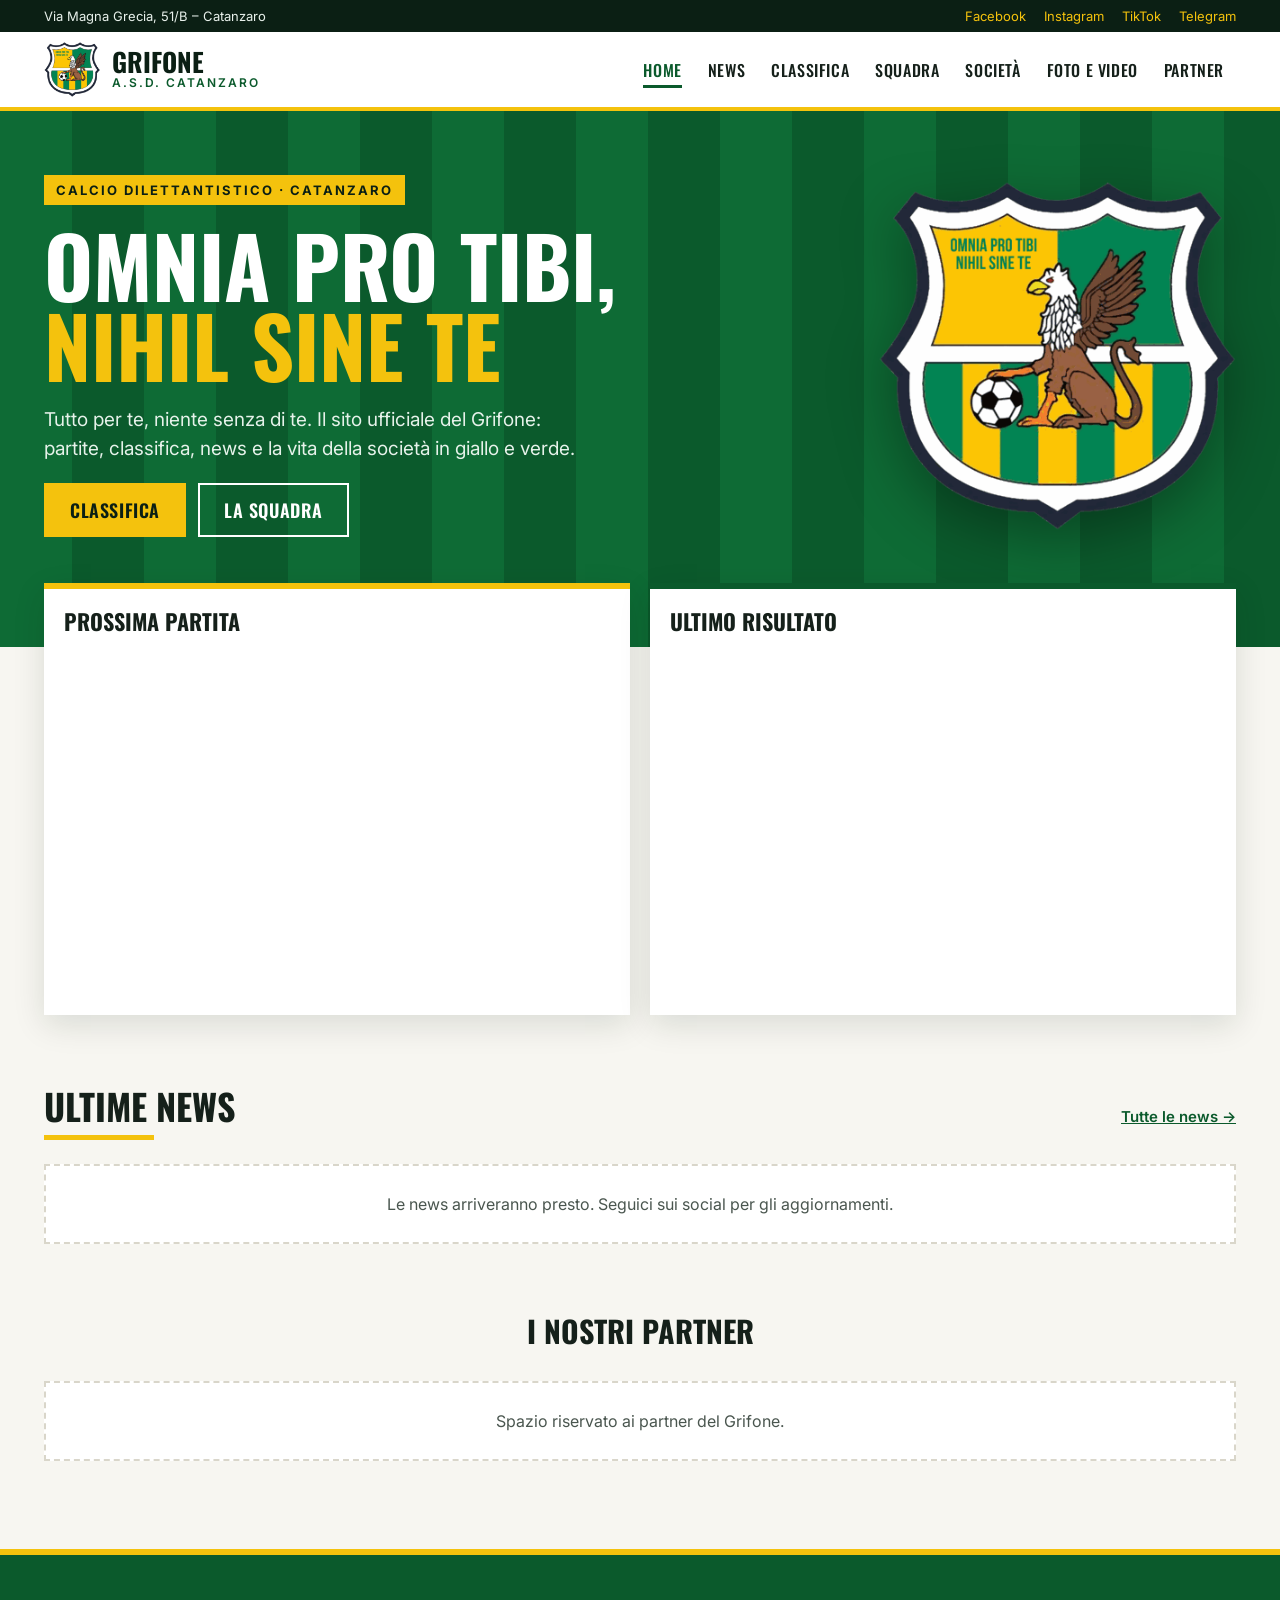
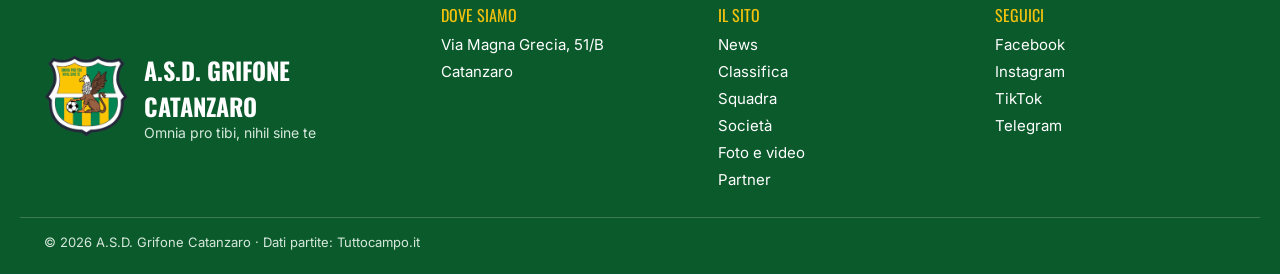
==== index.html @ 4a78301a "Pagine separate, foto squadra in Home, chi siamo, staff e calciatori nel pannello Co-Authored-By: Cl" ====
<!doctype html>
<html lang="it">
<head>
<meta charset="utf-8">
<meta name="viewport" content="width=device-width, initial-scale=1">
<title>A.S.D. Grifone Catanzaro – Sito ufficiale</title>
<meta name="description" content="Sito ufficiale dell'A.S.D. Grifone Catanzaro: prossima partita, risultati, classifica, news e foto della squadra giallo-verde.">
<meta property="og:title" content="A.S.D. Grifone Catanzaro – Sito ufficiale">
<meta property="og:description" content="Sito ufficiale dell'A.S.D. Grifone Catanzaro: prossima partita, risultati, classifica, news e foto della squadra giallo-verde.">
<meta property="og:image" content="images/logo.png">
<meta name="theme-color" content="#0B5A2C">
<link rel="icon" href="images/favicon.png">
<link rel="preconnect" href="https://fonts.googleapis.com">
<link href="https://fonts.googleapis.com/css2?family=Oswald:wght@500;600;700&family=Inter:wght@400;500;600;700&display=swap" rel="stylesheet">
<link rel="stylesheet" href="css/style.css">
</head>
<body data-page="index">

<div class="topbar"><div class="wrap">
  <span>Via Magna Grecia, 51/B – Catanzaro</span>
  <nav class="social" aria-label="Social">
    <a href="https://www.facebook.com/profile.php?id=100087152842746" target="_blank" rel="noopener">Facebook</a>
    <a href="https://instagram.com/asdgrifonecz" target="_blank" rel="noopener">Instagram</a>
    <a href="https://www.tiktok.com/@a.s.d.grifone.cat" target="_blank" rel="noopener">TikTok</a>
    <a href="https://t.me/asdgrifonecatanzaro" target="_blank" rel="noopener">Telegram</a>
  </nav>
</div></div>

<header id="top"><div class="wrap">
  <a class="brand" href="index.html">
    <img src="images/logo.png" alt="Stemma A.S.D. Grifone Catanzaro">
    <span><b>Grifone</b><small>A.S.D. Catanzaro</small></span>
  </a>
  <button class="burger" aria-label="Apri il menu" aria-expanded="false" aria-controls="menu"><span></span><span></span><span></span></button>
  <nav class="menu" id="menu" aria-label="Menu principale">
    <a href="index.html" class="on" aria-current="page">Home</a>
    <a href="news.html">News</a>
    <a href="classifica.html">Classifica</a>
    <a href="squadra.html">Squadra</a>
    <a href="societa.html">Società</a>
    <a href="galleria.html">Foto e video</a>
    <a href="partner.html">Partner</a>
  </nav>
</div></header>

<main>
<section class="hero">
  <div class="wrap">
    <div class="hero-txt">
      <span class="tag reveal">Calcio dilettantistico · Catanzaro</span>
      <h1 class="reveal">Omnia pro tibi,<br><span>nihil sine te</span></h1>
      <p class="reveal">Tutto per te, niente senza di te. Il sito ufficiale del Grifone: partite, classifica, news e la vita della società in giallo e verde.</p>
      <div class="btns reveal">
        <a class="btn g" href="classifica.html">Classifica</a>
        <a class="btn o" href="squadra.html">La squadra</a>
      </div>
    </div>
    <div class="hero-logo"><img src="images/logo.png" alt="" aria-hidden="true"></div>
  </div>
</section>

<div class="wrap match" id="partite">
  <div class="grid2">
    <div class="card gy reveal">
      <div class="card-h"><h2>Prossima partita</h2></div>
      <div class="widget"><iframe title="Prossima partita del Grifone" src="https://www.tuttocampo.it/WidgetV2/ProssimaPartita/fb7bef38-b96a-496d-a2a6-3963b61bf1c1" height="350" scrolling="no" loading="lazy"></iframe></div>
    </div>
    <div class="card gr reveal">
      <div class="card-h"><h2>Ultimo risultato</h2></div>
      <div class="widget"><iframe title="Ultimo risultato del Grifone" src="https://www.tuttocampo.it/WidgetV2/Partita/fb7bef38-b96a-496d-a2a6-3963b61bf1c1" height="350" scrolling="no" loading="lazy"></iframe></div>
    </div>
  </div>
</div>

<section class="blk" id="team-block" hidden><div class="wrap">
  <figure class="teamphoto reveal">
    <img id="team-img" src="" alt="Foto di squadra dell'A.S.D. Grifone Catanzaro">
    <figcaption><span class="oswald" id="team-cap">La nostra squadra</span><a class="btn g" href="squadra.html">Scopri la rosa</a></figcaption>
  </figure>
</div></section>

<section class="blk"><div class="wrap">
  <div class="sec-h reveal"><h2>Ultime news</h2><a href="news.html">Tutte le news →</a></div>
  <div class="news" id="news-list" data-limit="3"></div>
</div></section>

<section class="blk" id="about-block" hidden><div class="wrap">
  <div class="about reveal">
    <img src="images/logo.png" alt="" aria-hidden="true">
    <div>
      <h2>Chi siamo</h2>
      <p id="about-teaser"></p>
      <a class="btn g" href="societa.html">La società</a>
    </div>
  </div>
</div></section>

<section class="dark-sec" id="home-gallery" hidden><div class="wrap">
  <div class="sec-h reveal"><h2>Ultime <span>foto</span></h2><a href="galleria.html">Tutta la gallery →</a></div>
  <div class="photos" id="photo-list" data-limit="4"></div>
</div></section>

<section class="partners"><div class="wrap">
  <h2 class="reveal">I nostri partner</h2>
  <div class="plogos" id="sponsor-list"></div>
</div></section>
</main>

<footer>
  <div class="wrap top">
    <div class="fbrand">
      <img src="images/logo.png" alt="Stemma A.S.D. Grifone Catanzaro">
      <div><div class="ftitle">A.S.D. Grifone Catanzaro</div><div class="fsub">Omnia pro tibi, nihil sine te</div></div>
    </div>
    <div class="fcol"><span class="h">Dove siamo</span><span>Via Magna Grecia, 51/B</span><span>Catanzaro</span><span class="f-email"></span></div>
    <div class="fcol"><span class="h">Il sito</span>
      <a href="news.html">News</a>
      <a href="classifica.html">Classifica</a>
      <a href="squadra.html">Squadra</a>
      <a href="societa.html">Società</a>
      <a href="galleria.html">Foto e video</a>
      <a href="partner.html">Partner</a>
    </div>
    <div class="fcol"><span class="h">Seguici</span>
      <a href="https://www.facebook.com/profile.php?id=100087152842746" target="_blank" rel="noopener">Facebook</a>
      <a href="https://instagram.com/asdgrifonecz" target="_blank" rel="noopener">Instagram</a>
      <a href="https://www.tiktok.com/@a.s.d.grifone.cat" target="_blank" rel="noopener">TikTok</a>
      <a href="https://t.me/asdgrifonecatanzaro" target="_blank" rel="noopener">Telegram</a>
    </div>
  </div>
  <div class="wrap copy">© <span id="anno">2026</span> A.S.D. Grifone Catanzaro · Dati partite: Tuttocampo.it</div>
</footer>

<a class="totop" href="#top" aria-label="Torna su"><svg width="22" height="22" viewBox="0 0 24 24" aria-hidden="true"><path d="M6 15l6-6 6 6" fill="none" stroke="currentColor" stroke-width="2.5" stroke-linecap="round" stroke-linejoin="round"/></svg></a>

<div class="modal" id="modal" hidden>
  <div class="modal-bg" data-close></div>
  <div class="modal-box" role="dialog" aria-modal="true" aria-labelledby="modal-title">
    <button class="modal-x" data-close aria-label="Chiudi">×</button>
    <div id="modal-body"></div>
  </div>
</div>

<script src="js/main.js"></script>
</body>
</html>
---- css/style.css ----
:root{--verde:#0B5A2C;--verde2:#0E6B35;--giallo:#F4C20D;--scuro:#0B1F14;--fondo:#F7F6F1;--testo:#15201A;--grigio:#4A564F;--ease:cubic-bezier(.2,.8,.2,1)}
*{box-sizing:border-box}
html{scroll-behavior:smooth;scroll-padding-top:90px}
body{margin:0;font-family:Inter,system-ui,sans-serif;color:var(--testo);background:var(--fondo);overflow-x:clip}
a{color:var(--verde)}a:hover{color:#08401F}
img{max-width:100%;display:block}
button{font:inherit}
.wrap{max-width:1240px;margin:0 auto;padding:0 24px}
:focus-visible{outline:3px solid var(--giallo);outline-offset:3px}

/* top bar */
.topbar{background:var(--scuro);color:#E9F1EC;font-size:13px}
.topbar .wrap{display:flex;flex-wrap:wrap;gap:8px 24px;justify-content:space-between;align-items:center;padding-top:8px;padding-bottom:8px}
.social{display:flex;flex-wrap:wrap;gap:18px}
.social a{color:var(--giallo);text-decoration:none;transition:color .2s}
.social a:hover{color:#fff}

/* header */
header{background:#fff;border-bottom:4px solid var(--giallo);position:sticky;top:0;z-index:50;transition:box-shadow .3s}
header.scrolled{box-shadow:0 6px 24px rgba(11,31,20,.15)}
header .wrap{display:flex;align-items:center;justify-content:space-between;gap:16px;padding-top:10px;padding-bottom:10px;transition:padding .3s}
header.scrolled .wrap{padding-top:4px;padding-bottom:4px}
.brand{display:flex;align-items:center;gap:12px;text-decoration:none;color:var(--scuro)}
.brand img{width:56px;height:55px;object-fit:contain;transition:transform .5s var(--ease),width .3s,height .3s}
header.scrolled .brand img{width:44px;height:43px}
.brand:hover img{transform:rotate(-8deg) scale(1.08)}
.brand b{display:block;font-family:Oswald,sans-serif;font-size:26px;text-transform:uppercase;line-height:1}
.brand small{display:block;font-size:12px;font-weight:600;letter-spacing:2px;text-transform:uppercase;color:var(--verde)}
.menu{display:flex;flex-wrap:wrap;gap:2px;font-family:Oswald,sans-serif;font-weight:500;font-size:16px;text-transform:uppercase;letter-spacing:.6px}
.menu a{position:relative;padding:12px;text-decoration:none;color:var(--testo);transition:color .2s}
.menu a::after{content:"";position:absolute;left:12px;right:12px;bottom:6px;height:3px;background:var(--verde);transform:scaleX(0);transform-origin:left;transition:transform .3s var(--ease)}
.menu a:hover,.menu a.on{color:var(--verde)}
.menu a:hover::after,.menu a.on::after{transform:scaleX(1)}
.burger{display:none;width:48px;height:48px;border:0;background:none;cursor:pointer;flex-direction:column;justify-content:center;align-items:center;gap:5px}
.burger span{display:block;width:26px;height:3px;background:var(--scuro);transition:transform .3s,opacity .3s}
.burger[aria-expanded=true] span:nth-child(1){transform:translateY(8px) rotate(45deg)}
.burger[aria-expanded=true] span:nth-child(2){opacity:0}
.burger[aria-expanded=true] span:nth-child(3){transform:translateY(-8px) rotate(-45deg)}

/* hero */
.hero{color:#fff;background-color:var(--verde);background-image:repeating-linear-gradient(90deg,var(--verde2) 0 72px,var(--verde) 72px 144px);background-size:144px 100%;animation:stripes 30s linear infinite;overflow:hidden}
@keyframes stripes{to{background-position:144px 0}}
.hero .wrap{display:flex;flex-wrap:wrap;gap:40px;align-items:center;justify-content:space-between;padding-top:64px;padding-bottom:110px}
.hero-txt{flex:1 1 480px;display:flex;flex-direction:column;gap:20px}
.tag{align-self:flex-start;background:var(--giallo);color:var(--scuro);font-weight:700;font-size:13px;letter-spacing:2px;text-transform:uppercase;padding:7px 12px}
.hero h1{margin:0;font-family:Oswald,sans-serif;font-size:clamp(46px,7vw,84px);line-height:.95;text-transform:uppercase}
.hero h1 span{color:var(--giallo)}
.hero p{margin:0;font-size:19px;line-height:1.55;max-width:560px;color:#E6F2EA}
.btns{display:flex;flex-wrap:wrap;gap:12px}
.btn{position:relative;overflow:hidden;font-family:Oswald,sans-serif;font-weight:600;font-size:18px;text-transform:uppercase;letter-spacing:.6px;padding:14px 26px;text-decoration:none;transition:transform .25s var(--ease),box-shadow .25s}
.btn:hover{transform:translateY(-3px);box-shadow:0 10px 22px rgba(0,0,0,.25)}
.btn.g{background:var(--giallo);color:var(--scuro)}
.btn.g::before{content:"";position:absolute;top:0;left:-60%;width:40%;height:100%;background:rgba(255,255,255,.5);transform:skewX(-20deg);transition:left .5s}
.btn.g:hover::before{left:120%}
.btn.o{border:2px solid #fff;color:#fff;padding:12px 24px}
.btn.o:hover{background:#fff;color:var(--verde)}
.hero-logo{flex:0 1 360px;display:flex;justify-content:center;perspective:800px}
.hero-logo img{width:100%;max-width:360px;filter:drop-shadow(0 18px 30px rgba(0,0,0,.35));animation:float 5s ease-in-out infinite;transition:transform .2s}
@keyframes float{50%{translate:0 -14px}}

/* cards */
.card{background:#fff;box-shadow:0 10px 30px rgba(11,31,20,.12);display:flex;flex-direction:column;transition:transform .35s var(--ease),box-shadow .35s}
.card:hover{transform:translateY(-6px);box-shadow:0 20px 40px rgba(11,31,20,.2)}
.card-h{display:flex;justify-content:space-between;align-items:center;gap:12px;padding:16px 20px}
.card-h h2{margin:0;font-family:Oswald,sans-serif;font-size:22px;text-transform:uppercase}
.card.gy{border-top:6px solid var(--giallo)}
.card.gr{border-top:6px solid var(--verde)}
.card-h.dark{background:var(--scuro);color:#fff}
.widget{display:flex;justify-content:center;padding:0 12px 12px}
.widget.pad{padding-top:12px}
.widget iframe{width:100%;max-width:500px;border:0;display:block}
.match{margin-top:-64px;position:relative;z-index:2}
.grid2{display:grid;grid-template-columns:repeat(auto-fit,minmax(min(100%,420px),1fr));gap:20px}

/* sections */
.blk{padding:64px 0 0}
.sec-h{display:flex;justify-content:space-between;align-items:baseline;gap:12px;flex-wrap:wrap;margin-bottom:24px}
.sec-h h2{margin:0;font-family:Oswald,sans-serif;font-size:36px;text-transform:uppercase;position:relative;padding-bottom:8px}
.sec-h h2::after{content:"";position:absolute;left:0;bottom:0;width:56px;height:5px;background:var(--giallo);transition:width .6s var(--ease)}
.sec-h.in h2::after{width:110px}
.cols{display:flex;flex-wrap:wrap;gap:40px;align-items:flex-start}
.main{flex:999 1 560px;min-width:0}
.side{flex:1 1 360px;min-width:0}

/* news */
.news{display:grid;grid-template-columns:repeat(auto-fill,minmax(240px,1fr));gap:20px}
.nc{background:#fff;border:0;padding:0;text-align:left;cursor:pointer;color:var(--testo);display:flex;flex-direction:column;box-shadow:0 2px 10px rgba(11,31,20,.06);transition:transform .35s var(--ease),box-shadow .35s}
.nc:hover{transform:translateY(-6px);box-shadow:0 16px 32px rgba(11,31,20,.16)}
.nc .img{height:170px;overflow:hidden;background:var(--verde)}
.nc .img img{width:100%;height:100%;object-fit:cover;transition:transform .6s var(--ease)}
.nc:hover .img img{transform:scale(1.08)}
.nc .img.noimg{display:flex;align-items:center;justify-content:center;background:repeating-linear-gradient(90deg,var(--verde2) 0 24px,var(--verde) 24px 48px)}
.nc .img.noimg img{width:70px;height:auto;object-fit:contain}
.nc .t{padding:18px 18px 22px;display:flex;flex-direction:column;gap:8px}
.nc .cat{font-size:12px;font-weight:700;letter-spacing:1.5px;text-transform:uppercase;color:var(--verde)}
.nc .tit{font-family:Oswald,sans-serif;font-size:22px;font-weight:600;line-height:1.15}
.nc .sum{font-size:14px;line-height:1.5;color:var(--grigio)}
.nc .go{font-size:14px;font-weight:700;color:var(--verde);transition:letter-spacing .3s}
.nc:hover .go{letter-spacing:.5px}
.empty{padding:28px;background:#fff;border:2px dashed #D9D6CA;color:var(--grigio);text-align:center}
.dark-sec .empty{background:transparent;border-color:#2A4A36;color:#A9BDB0}
.more{margin:24px auto 0;display:block;background:var(--verde);color:#fff;border:0;padding:14px 28px;font-family:Oswald,sans-serif;font-size:17px;text-transform:uppercase;letter-spacing:.6px;cursor:pointer;transition:transform .25s,background .25s}
.more:hover{transform:translateY(-3px);background:#08401F}
.more.light{background:var(--giallo);color:var(--scuro)}

/* gallery */
.dark-sec{background:var(--scuro);color:#fff;margin-top:64px;padding:64px 0}
.dark-sec h2 span{color:var(--giallo)}
.videos{display:grid;grid-template-columns:repeat(auto-fill,minmax(280px,1fr));gap:16px;margin-bottom:16px}
.vc{position:relative;display:block;aspect-ratio:16/9;overflow:hidden;background:#16301F;color:#fff;text-decoration:none}
.vc img{width:100%;height:100%;object-fit:cover;transition:transform .6s var(--ease),opacity .3s;opacity:.8}
.vc:hover img{transform:scale(1.07);opacity:1}
.vc .play{position:absolute;inset:0;margin:auto;width:68px;height:68px;border-radius:50%;background:var(--giallo);display:flex;align-items:center;justify-content:center;transition:transform .3s var(--ease)}
.vc:hover .play{transform:scale(1.15)}
.vc .vt{position:absolute;left:0;right:0;bottom:0;padding:28px 16px 14px;background:linear-gradient(transparent,rgba(0,0,0,.8));font-family:Oswald,sans-serif;font-size:19px;text-transform:uppercase}
.photos{display:grid;grid-template-columns:repeat(auto-fill,minmax(200px,1fr));gap:12px}
.ph{position:relative;aspect-ratio:1;overflow:hidden;border:0;padding:0;cursor:zoom-in;background:#16301F}
.ph img{width:100%;height:100%;object-fit:cover;transition:transform .6s var(--ease),filter .4s}
.ph:hover img{transform:scale(1.1);filter:saturate(1.2)}
.ph span{position:absolute;left:0;right:0;bottom:0;padding:20px 10px 8px;background:linear-gradient(transparent,rgba(0,0,0,.75));color:#fff;font-size:13px;text-align:left;transform:translateY(100%);transition:transform .35s var(--ease)}
.ph:hover span{transform:none}

/* partners */
.partners{padding:64px 0;text-align:center}
.partners h2{margin:0 0 28px;font-family:Oswald,sans-serif;font-size:30px;text-transform:uppercase}
.plogos{display:grid;grid-template-columns:repeat(auto-fit,minmax(160px,1fr));gap:16px;margin-bottom:24px}
.pl{background:#fff;height:110px;border:1px solid #E6E4DA;display:flex;align-items:center;justify-content:center;padding:16px;color:var(--testo);text-decoration:none;font-weight:700;transition:transform .3s var(--ease),box-shadow .3s,border-color .3s}
.pl img{max-height:100%;width:auto;object-fit:contain;filter:grayscale(1);opacity:.75;transition:filter .3s,opacity .3s}
.pl:hover{transform:translateY(-4px);box-shadow:0 12px 24px rgba(11,31,20,.12);border-color:var(--giallo)}
.pl:hover img{filter:none;opacity:1}

/* footer */
footer{background:var(--verde);color:#fff;border-top:6px solid var(--giallo)}
footer .wrap.top{display:flex;flex-wrap:wrap;gap:36px;justify-content:space-between;padding-top:48px;padding-bottom:28px}
footer a{color:#fff;text-decoration:none;transition:color .2s,padding .2s}
footer a:hover{color:var(--giallo);padding-left:4px}
.fcol{display:flex;flex-direction:column;gap:8px;font-size:15px;flex:1 1 180px}
.fcol .h{font-family:Oswald,sans-serif;font-size:16px;text-transform:uppercase;color:var(--giallo)}
.fbrand{display:flex;gap:16px;align-items:center;flex:1 1 300px}
.fbrand img{width:84px;height:82px;object-fit:contain}
.ftitle{font-family:Oswald,sans-serif;font-size:24px;font-weight:700;text-transform:uppercase}
.fsub{font-size:14px;color:#D6E8DC}
.copy{border-top:1px solid rgba(255,255,255,.2);font-size:13px;color:#D6E8DC;padding-top:16px;padding-bottom:24px}

/* to top */
.totop{position:fixed;right:18px;bottom:18px;width:48px;height:48px;border-radius:50%;background:var(--giallo);color:var(--scuro);display:flex;align-items:center;justify-content:center;box-shadow:0 6px 18px rgba(0,0,0,.25);opacity:0;pointer-events:none;transform:translateY(20px);transition:opacity .3s,transform .3s;z-index:40}
.totop.show{opacity:1;pointer-events:auto;transform:none}
.totop:hover{color:var(--scuro);transform:translateY(-3px)}

/* modal */
.modal{position:fixed;inset:0;z-index:100;display:flex;align-items:center;justify-content:center;padding:20px}
.modal[hidden]{display:none}
.modal-bg{position:absolute;inset:0;background:rgba(11,31,20,.8);animation:fade .25s}
.modal-box{position:relative;background:#fff;max-width:820px;width:100%;max-height:90vh;overflow:auto;animation:pop .35s var(--ease)}
.modal-box.photo{background:transparent;max-width:1100px;overflow:visible}
.modal-box.photo img{max-height:82vh;margin:0 auto;width:auto}
.modal-box.photo p{color:#fff;text-align:center;margin:10px 0 0}
.modal-x{position:absolute;top:8px;right:8px;width:44px;height:44px;border:0;border-radius:50%;background:var(--giallo);color:var(--scuro);font-size:28px;line-height:1;cursor:pointer;z-index:2}
.modal-box.photo .modal-x{top:-12px;right:-12px}
.art img{width:100%;max-height:420px;object-fit:cover}
.art .in{padding:28px 32px 36px}
.art h3{margin:6px 0 16px;font-family:Oswald,sans-serif;font-size:34px;line-height:1.1;text-transform:uppercase}
.art p{font-size:17px;line-height:1.65;margin:0 0 14px}
@keyframes fade{from{opacity:0}}
@keyframes pop{from{opacity:0;transform:scale(.94) translateY(20px)}}


/* ---------- pagine interne ---------- */
.oswald{font-family:Oswald,sans-serif;text-transform:uppercase;letter-spacing:.5px}
.phero{color:#fff;background-color:var(--verde);background-image:repeating-linear-gradient(90deg,var(--verde2) 0 72px,var(--verde) 72px 144px);background-size:144px 100%;animation:stripes 30s linear infinite;border-bottom:6px solid var(--giallo)}
.phero .wrap{padding-top:56px;padding-bottom:56px}
.phero h1{margin:0 0 10px;font-family:Oswald,sans-serif;font-size:clamp(40px,6vw,64px);line-height:1;text-transform:uppercase}
.phero p{margin:0;font-size:18px;color:#E6F2EA;max-width:640px}
.pb{padding-bottom:64px}
.narrow{max-width:620px;margin:0 auto}
.stack2{display:flex;flex-direction:column;gap:20px}
.dark-sec.flat{margin-top:0}
.sec-h a{font-weight:600;font-size:15px}
.dark-sec .sec-h a{color:var(--giallo)}

/* foto squadra */
.teamphoto{position:relative;margin:0;overflow:hidden;box-shadow:0 14px 40px rgba(11,31,20,.2);border-bottom:6px solid var(--giallo)}
.teamphoto img{width:100%;max-height:620px;object-fit:cover;transition:transform 1.2s var(--ease)}
.teamphoto:hover img{transform:scale(1.04)}
.teamphoto figcaption{position:absolute;left:0;right:0;bottom:0;display:flex;flex-wrap:wrap;gap:12px 24px;align-items:center;justify-content:space-between;padding:60px 28px 24px;background:linear-gradient(transparent,rgba(11,31,20,.85));color:#fff}
.teamphoto figcaption span{font-size:clamp(22px,3vw,32px);font-weight:700}

/* chi siamo (home) */
.about{display:flex;flex-wrap:wrap;gap:32px;align-items:center;background:#fff;padding:36px;border-left:0;box-shadow:0 2px 10px rgba(11,31,20,.06)}
.about img{width:140px;flex:0 0 auto;transition:transform .6s var(--ease)}
.about:hover img{transform:rotate(-6deg) scale(1.05)}
.about>div{flex:1 1 320px}
.about h2{margin:0 0 10px;font-family:Oswald,sans-serif;font-size:32px;text-transform:uppercase}
.about p{margin:0 0 18px;font-size:17px;line-height:1.6;color:var(--grigio)}

/* filtri news */
.filters{display:flex;flex-wrap:wrap;gap:8px;margin-bottom:24px}
.filters button{border:2px solid var(--verde);background:#fff;color:var(--verde);padding:9px 16px;font-weight:600;font-size:14px;cursor:pointer;transition:background .2s,color .2s,transform .2s}
.filters button:hover{transform:translateY(-2px)}
.filters button.on{background:var(--verde);color:#fff}

/* rosa e staff */
.ruolo{margin-bottom:48px}
.ruolo h2{margin:0 0 20px;font-family:Oswald,sans-serif;font-size:30px;text-transform:uppercase;display:flex;align-items:center;gap:12px}
.ruolo h2 small{font-family:Inter,sans-serif;font-size:14px;font-weight:600;background:var(--giallo);color:var(--scuro);padding:3px 10px;border-radius:20px}
.people{display:grid;grid-template-columns:repeat(auto-fill,minmax(200px,1fr));gap:20px}
.pc{position:relative;background:#fff;overflow:hidden;box-shadow:0 2px 10px rgba(11,31,20,.08);transition:transform .35s var(--ease),box-shadow .35s}
.pc:hover{transform:translateY(-8px);box-shadow:0 18px 36px rgba(11,31,20,.18)}
.pc .pimg{position:relative;aspect-ratio:4/5;overflow:hidden;background:repeating-linear-gradient(90deg,var(--verde2) 0 24px,var(--verde) 24px 48px)}
.pc .pimg img{width:100%;height:100%;object-fit:cover;transition:transform .6s var(--ease)}
.pc .pimg img.logo{width:55%;height:auto;margin:22% auto 0;object-fit:contain;opacity:.9}
.pc:hover .pimg img{transform:scale(1.07)}
.pc .num{position:absolute;top:8px;left:12px;font-family:Oswald,sans-serif;font-size:56px;font-weight:700;line-height:1;color:var(--giallo);text-shadow:0 3px 10px rgba(0,0,0,.45);transition:transform .35s var(--ease)}
.pc:hover .num{transform:scale(1.15) rotate(-6deg)}
.pc .info{padding:14px 16px 16px;border-top:5px solid var(--giallo);transition:border-color .3s}
.pc:hover .info{border-color:var(--verde)}
.pc .nome{display:block;font-family:Oswald,sans-serif;font-size:20px;font-weight:600;text-transform:uppercase;line-height:1.15}
.pc .ruo{display:block;font-size:14px;color:var(--grigio);margin-top:3px}

/* società */
.prose p{font-size:17px;line-height:1.7;margin:0 0 16px}
.facts{margin:0;padding:6px 20px 18px}
.facts div{display:flex;justify-content:space-between;gap:16px;padding:12px 0;border-bottom:1px solid #ECEAE2}
.facts div:last-child{border-bottom:0}
.facts dt{color:var(--grigio);font-size:14px}
.facts dd{margin:0;font-weight:700;text-align:right;overflow-wrap:anywhere}

/* partner page */
.plogos.big .pl{height:150px}
.cta{margin-top:48px;background:var(--scuro);color:#fff;padding:40px 28px;display:flex;flex-direction:column;align-items:center;gap:14px}
.cta h2{margin:0;color:var(--giallo)}
.cta p{margin:0 0 8px;color:#D6E8DC}

/* scroll reveal */
.reveal{opacity:0;transform:translateY(28px);transition:opacity .7s var(--ease),transform .7s var(--ease)}
.reveal.in{opacity:1;transform:none}

@media (max-width:900px){
  .burger{display:flex}
  .menu{position:absolute;top:100%;left:0;right:0;background:#fff;flex-direction:column;padding:8px 16px 16px;border-bottom:4px solid var(--giallo);box-shadow:0 12px 24px rgba(0,0,0,.12);transform-origin:top;transform:scaleY(0);opacity:0;pointer-events:none;transition:transform .3s var(--ease),opacity .3s}
  .menu.open{transform:none;opacity:1;pointer-events:auto}
  .menu a{padding:14px 8px;font-size:18px}
  .menu a::after{left:8px;right:auto;width:60px}
}
@media (max-width:700px){
  .hero .wrap{padding-top:40px}
  .hero-logo{display:none}
  .art .in{padding:20px}
  .art h3{font-size:26px}
}
@media (prefers-reduced-motion:reduce){
  *,*::before,*::after{animation:none!important;transition:none!important}
  .reveal{opacity:1;transform:none}
  html{scroll-behavior:auto}
}
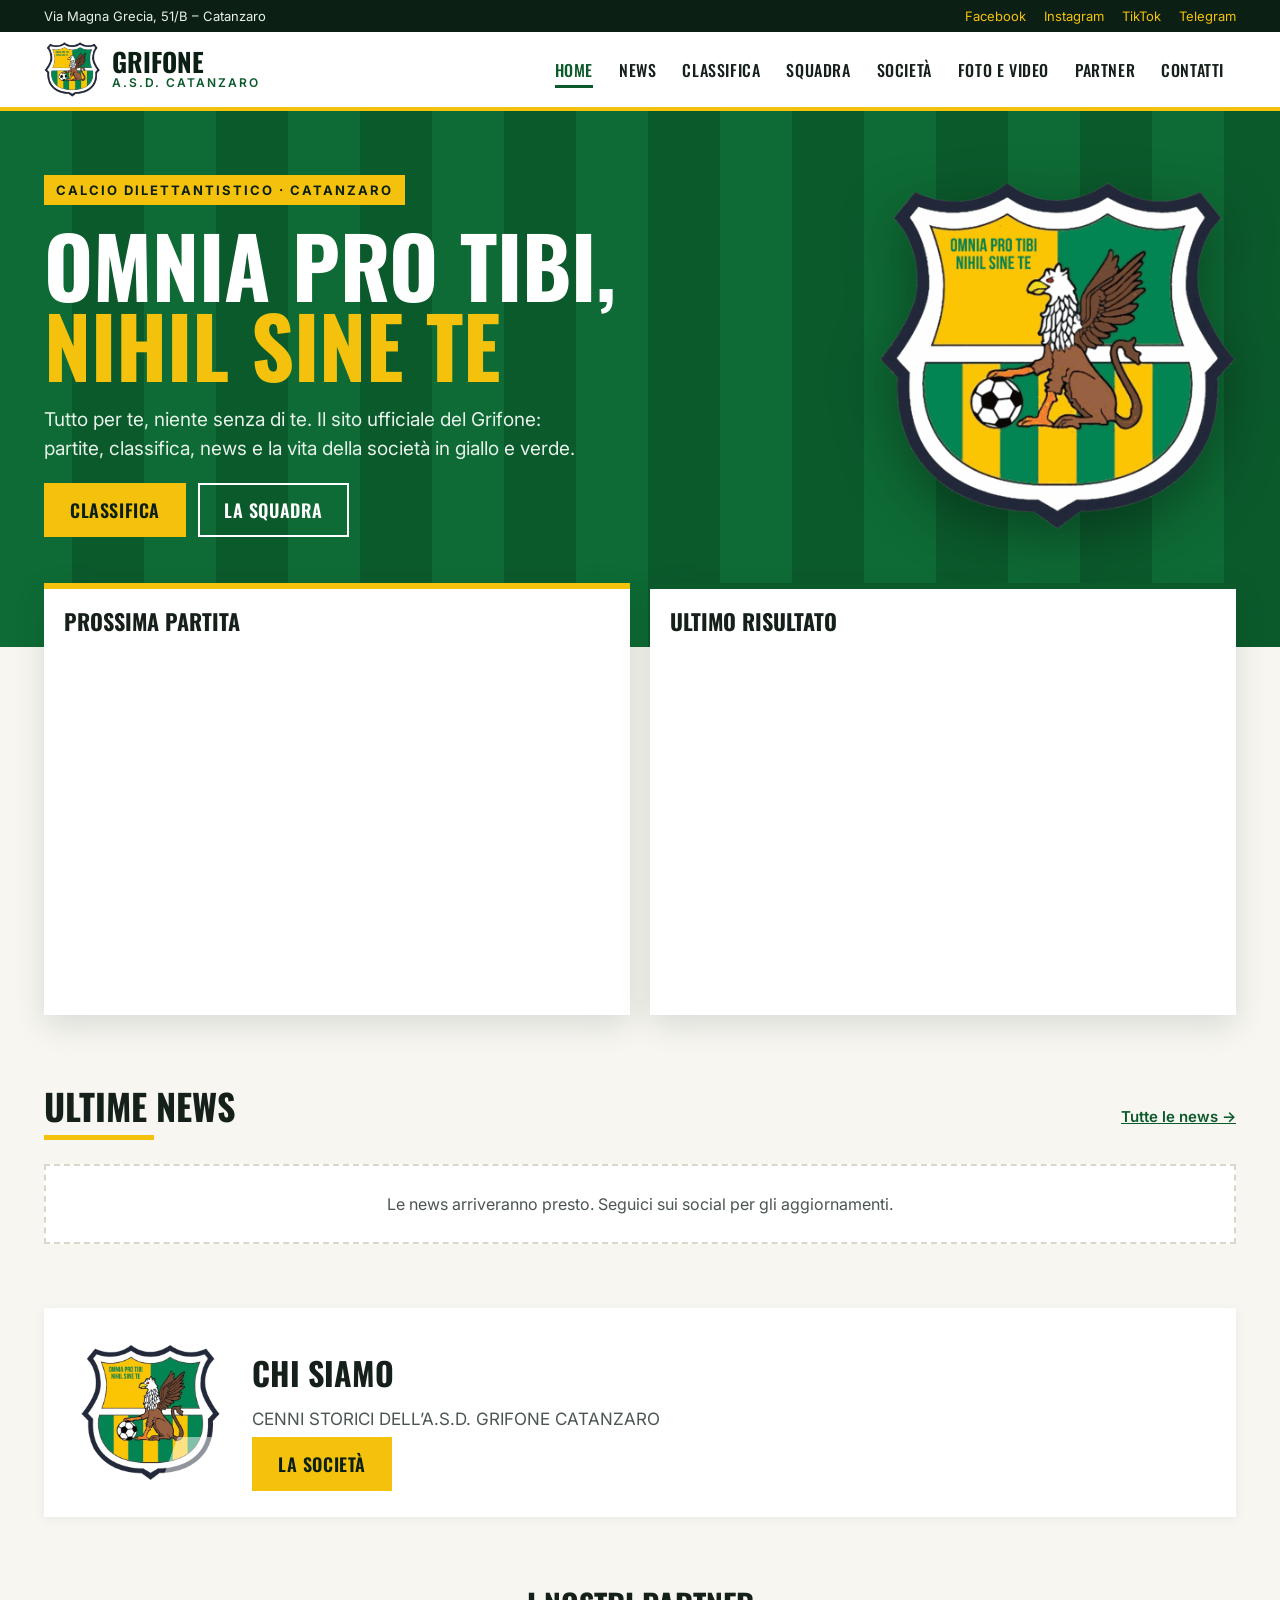
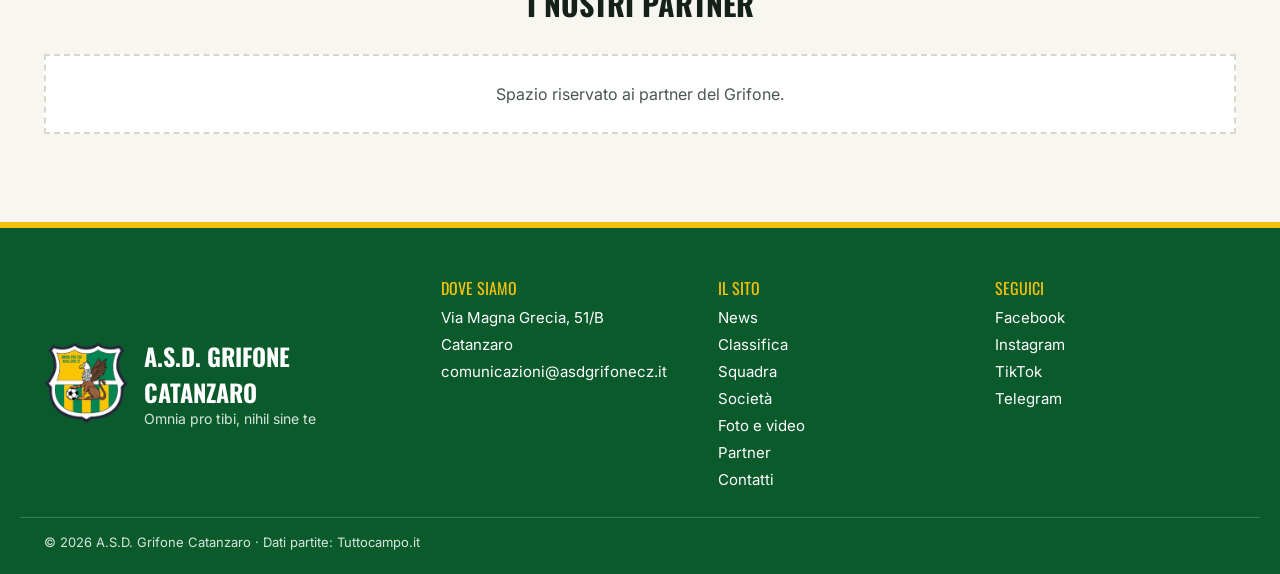
==== commit 1d6f2feb: "Pagina Contatti con mappe di stadio e sede, gestibile dal pannello Co-Authored-By: Claude Opus 5.5 <" ====
--- a/index.html
+++ b/index.html
@@ -40,6 +40,7 @@
     <a href="societa.html">Società</a>
     <a href="galleria.html">Foto e video</a>
     <a href="partner.html">Partner</a>
+    <a href="contatti.html">Contatti</a>
   </nav>
 </div></header>
 
@@ -120,6 +121,7 @@
       <a href="societa.html">Società</a>
       <a href="galleria.html">Foto e video</a>
       <a href="partner.html">Partner</a>
+      <a href="contatti.html">Contatti</a>
     </div>
     <div class="fcol"><span class="h">Seguici</span>
       <a href="https://www.facebook.com/profile.php?id=100087152842746" target="_blank" rel="noopener">Facebook</a>
--- a/css/style.css
+++ b/css/style.css
@@ -231,6 +231,21 @@
 .cta h2{margin:0;color:var(--giallo)}
 .cta p{margin:0 0 8px;color:#D6E8DC}
 
+/* contatti */
+.contacts{display:grid;grid-template-columns:repeat(auto-fit,minmax(min(100%,320px),1fr));gap:24px;align-items:start}
+.mapbox{aspect-ratio:4/3;background:#E6E4DA}
+.mapbox iframe{width:100%;height:100%;border:0;display:block}
+.map-info{padding:18px 20px 22px}
+.map-info h2{margin:0 0 6px;font-family:Oswald,sans-serif;font-size:26px;text-transform:uppercase}
+.map-info .addr{margin:0 0 10px;color:var(--grigio)}
+.maplink{font-weight:700;font-size:14px}
+.clist{padding:8px 20px 20px}
+.ci{display:flex;flex-direction:column;gap:3px;padding:14px 0;border-bottom:1px solid #ECEAE2;transition:padding .25s}
+.ci:last-child{border-bottom:0}
+.ci:hover{padding-left:6px}
+.ci b{font-family:Oswald,sans-serif;font-size:18px;text-transform:uppercase;color:var(--verde)}
+.ci a{overflow-wrap:anywhere;font-weight:600}
+
 /* scroll reveal */
 .reveal{opacity:0;transform:translateY(28px);transition:opacity .7s var(--ease),transform .7s var(--ease)}
 .reveal.in{opacity:1;transform:none}
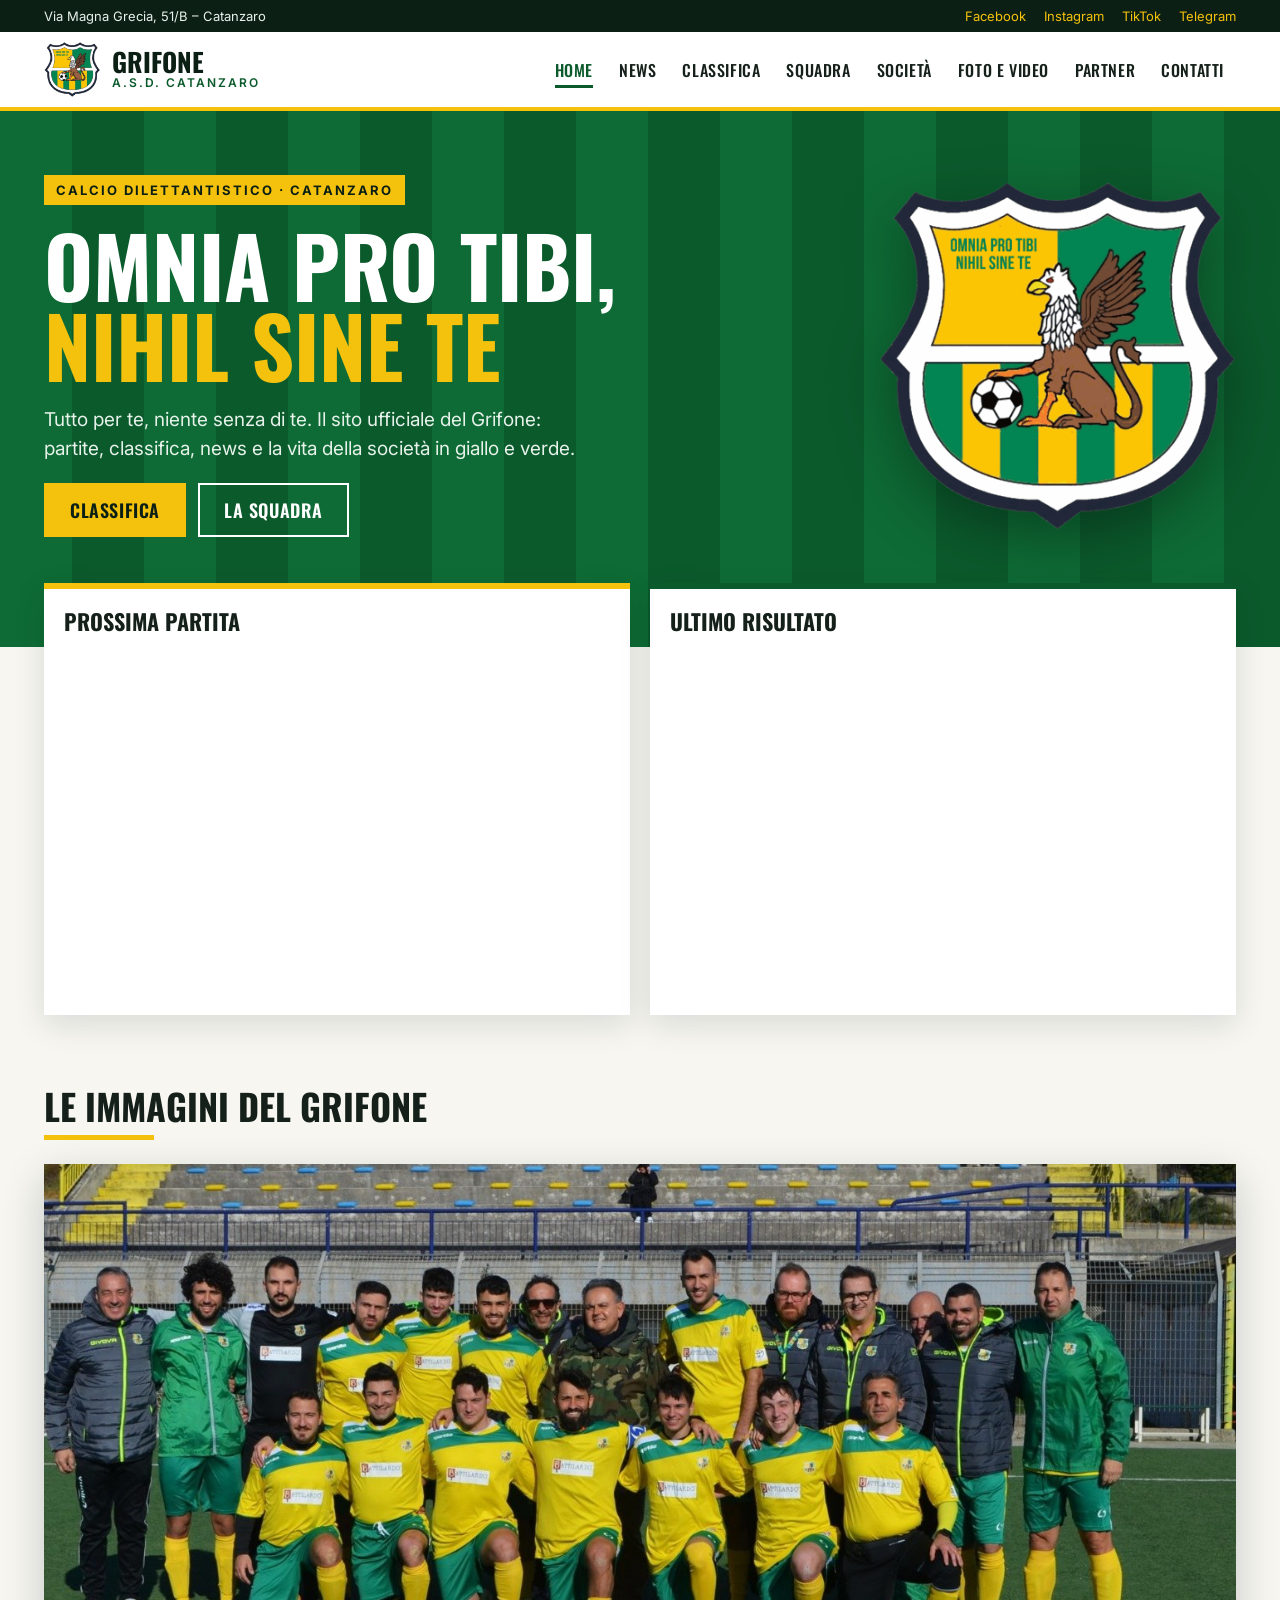
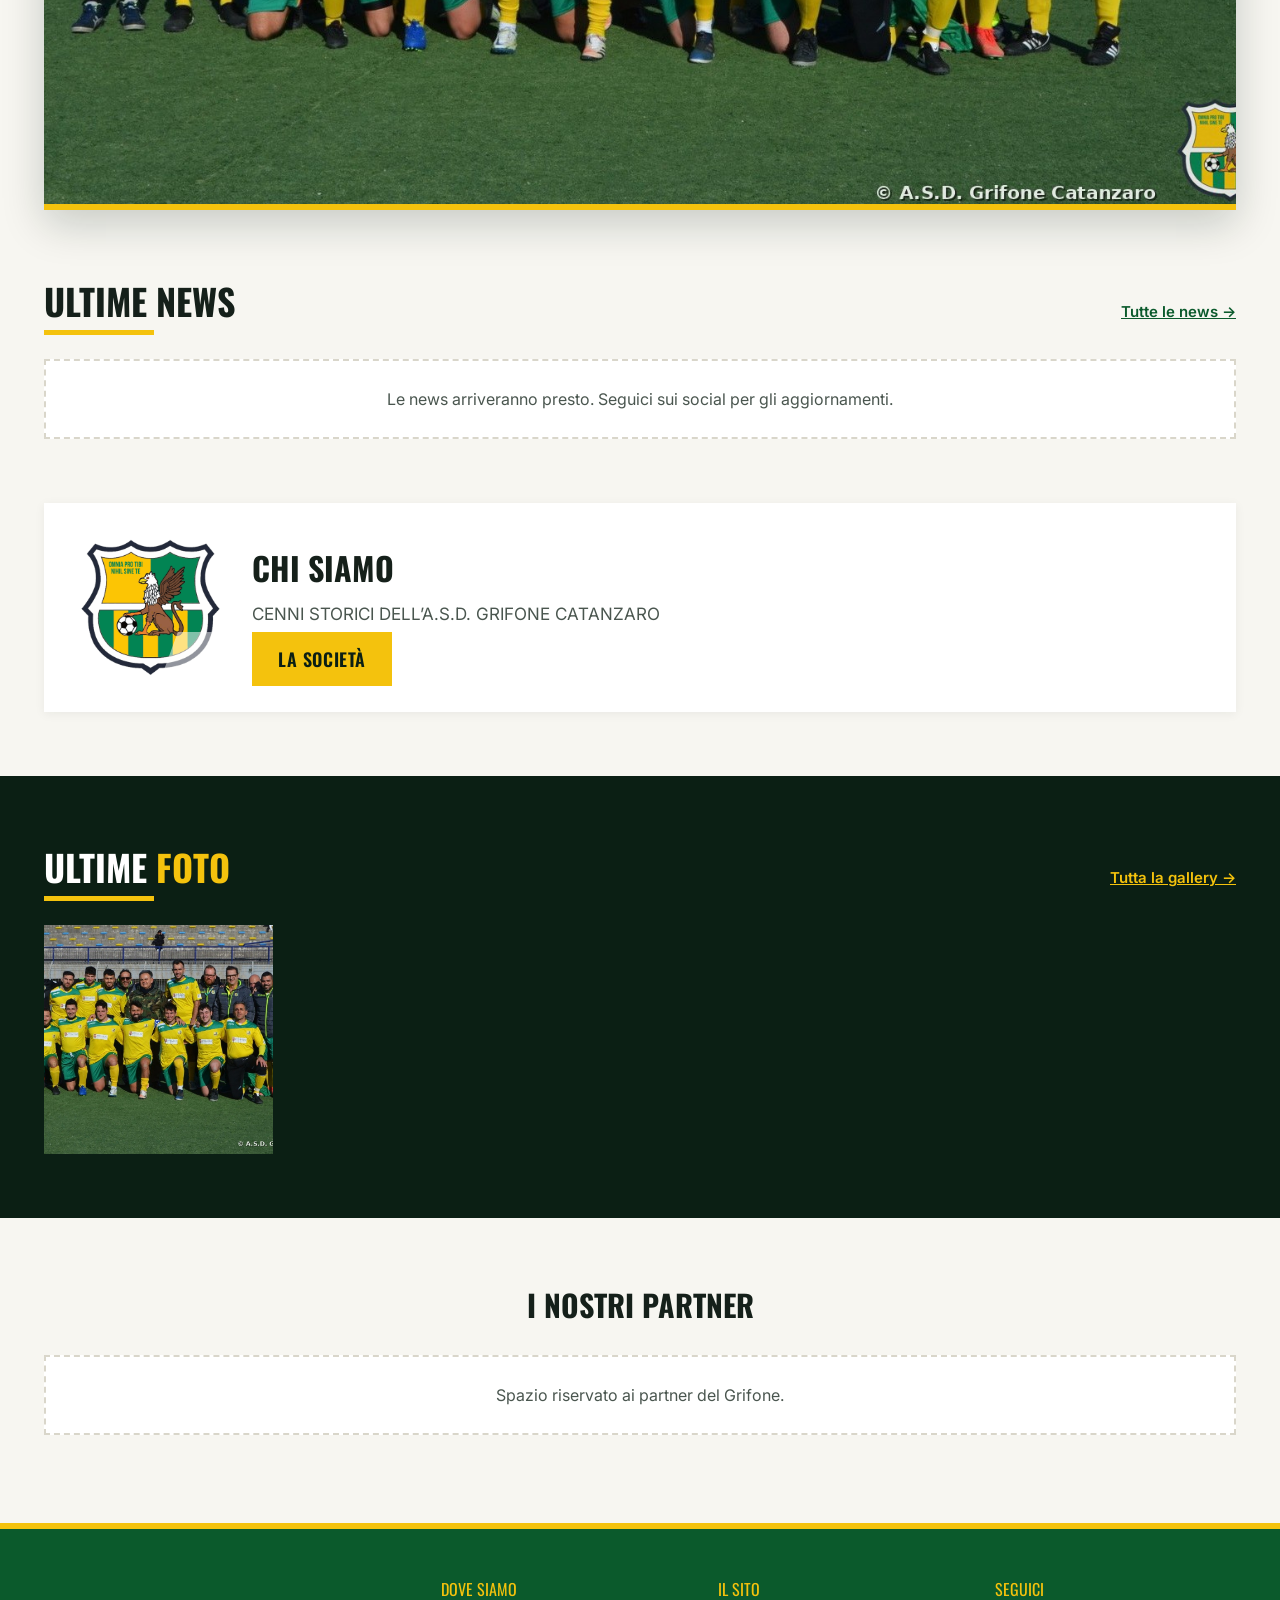
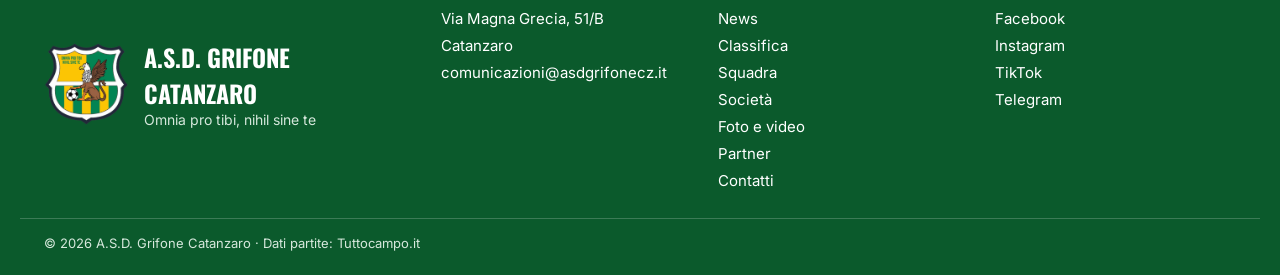
==== commit 7f33fb06: "Fotogallery a caroselli: più foto per partita, caricate insieme Co-Authored-By: Claude Opus 5.5 <nor" ====
--- a/index.html
+++ b/index.html
@@ -13,6 +13,7 @@
 <link rel="preconnect" href="https://fonts.googleapis.com">
 <link href="https://fonts.googleapis.com/css2?family=Oswald:wght@500;600;700&family=Inter:wght@400;500;600;700&display=swap" rel="stylesheet">
 <link rel="stylesheet" href="css/style.css">
+<script>document.documentElement.classList.add('chk');setTimeout(function(){document.documentElement.classList.remove('chk')},2500)</script>
 </head>
 <body data-page="index">
 
@@ -72,6 +73,11 @@
     </div>
   </div>
 </div>
+
+<section class="blk carousel-sec" data-carousel="home" hidden><div class="wrap">
+  <div class="sec-h reveal"><h2 class="car-title">Le immagini del Grifone</h2></div>
+  <div class="car-slot"></div>
+</div></section>
 
 <section class="blk" id="team-block" hidden><div class="wrap">
   <figure class="teamphoto reveal">
--- a/css/style.css
+++ b/css/style.css
@@ -1,4 +1,5 @@
 :root{--verde:#0B5A2C;--verde2:#0E6B35;--giallo:#F4C20D;--scuro:#0B1F14;--fondo:#F7F6F1;--testo:#15201A;--grigio:#4A564F;--ease:cubic-bezier(.2,.8,.2,1)}
+[hidden]{display:none!important}
 *{box-sizing:border-box}
 html{scroll-behavior:smooth;scroll-padding-top:90px}
 body{margin:0;font-family:Inter,system-ui,sans-serif;color:var(--testo);background:var(--fondo);overflow-x:clip}
@@ -231,6 +232,44 @@
 .cta h2{margin:0;color:var(--giallo)}
 .cta p{margin:0 0 8px;color:#D6E8DC}
 
+/* organigramma */
+.sec-h.center{justify-content:center}
+.sec-h.center h2::after{left:50%;transform:translateX(-50%)}
+.org{max-width:900px;margin:0 auto;display:flex;flex-direction:column;align-items:center}
+.org-row{width:100%;display:flex;flex-direction:column;align-items:center;gap:16px;padding:28px 0;position:relative}
+.org-row+.org-row::before{content:"";position:absolute;top:-14px;left:50%;width:3px;height:28px;background:var(--giallo);transform:translateX(-50%)}
+.org-row h3{margin:0;background:var(--verde);color:#fff;font-family:Oswald,sans-serif;font-size:20px;font-weight:600;text-transform:uppercase;letter-spacing:.8px;padding:8px 22px;text-align:center;transition:background .3s,transform .3s var(--ease)}
+.org-row:hover h3{background:var(--scuro);transform:scale(1.04)}
+.org-people{display:flex;flex-wrap:wrap;justify-content:center;gap:20px}
+.op{width:160px;display:flex;flex-direction:column;align-items:center;gap:10px;text-align:center}
+.op-img{width:130px;height:130px;border-radius:50%;overflow:hidden;border:5px solid var(--giallo);background:repeating-linear-gradient(90deg,var(--verde2) 0 18px,var(--verde) 18px 36px);box-shadow:0 6px 18px rgba(11,31,20,.15);transition:transform .35s var(--ease),border-color .3s,box-shadow .35s}
+.op-img img{width:100%;height:100%;object-fit:cover}
+.op-img img.logo{width:62%;height:auto;margin:19% auto 0;object-fit:contain}
+.op:hover .op-img{transform:translateY(-6px) scale(1.05);border-color:var(--verde);box-shadow:0 14px 28px rgba(11,31,20,.25)}
+.op span{font-family:Oswald,sans-serif;font-size:18px;font-weight:600;text-transform:uppercase;line-height:1.2}
+
+/* scheda personale */
+a.pc,a.op{text-decoration:none;color:var(--testo)}
+a.op:hover span{color:var(--verde)}
+.back{display:inline-block;margin-bottom:24px;font-weight:700;text-decoration:none;transition:transform .25s}
+.back:hover{transform:translateX(-4px)}
+.scheda{display:flex;flex-wrap:wrap;gap:40px;align-items:flex-start}
+.s-foto{position:relative;flex:1 1 340px;max-width:460px;box-shadow:0 14px 40px rgba(11,31,20,.2);border-bottom:6px solid var(--giallo);overflow:hidden}
+.s-foto img{width:100%;aspect-ratio:4/5;object-fit:cover;transition:transform 1s var(--ease)}
+.s-foto:hover img{transform:scale(1.04)}
+.s-nofoto{aspect-ratio:4/5;display:flex;align-items:center;justify-content:center;background:repeating-linear-gradient(90deg,var(--verde2) 0 36px,var(--verde) 36px 72px)}
+.s-nofoto img{width:55%;aspect-ratio:auto}
+.s-num{position:absolute;top:12px;left:18px;font-family:Oswald,sans-serif;font-size:96px;font-weight:700;line-height:1;color:var(--giallo);text-shadow:0 4px 14px rgba(0,0,0,.45)}
+.s-dati{flex:1 1 360px;min-width:0}
+.s-dati h2{margin:0 0 16px;font-family:Oswald,sans-serif;font-size:34px;text-transform:uppercase}
+.s-dati dl{margin:0 0 24px;background:#fff;padding:4px 22px;box-shadow:0 2px 10px rgba(11,31,20,.06)}
+.s-dati dl div{padding:14px 0;border-bottom:1px solid #ECEAE2}
+.s-dati dl div:last-child{border-bottom:0}
+.s-dati dt{font-family:Oswald,sans-serif;font-size:15px;text-transform:uppercase;letter-spacing:.6px;color:var(--verde)}
+.s-dati dd{margin:3px 0 0;font-size:19px;font-weight:600}
+.pnav{display:flex;justify-content:space-between;gap:16px;flex-wrap:wrap;margin-top:40px;padding-top:20px;border-top:2px solid #E6E4DA}
+.pnav a{font-weight:700;text-decoration:none;font-family:Oswald,sans-serif;font-size:18px;text-transform:uppercase;transition:color .2s}
+
 /* contatti */
 .contacts{display:grid;grid-template-columns:repeat(auto-fit,minmax(min(100%,320px),1fr));gap:24px;align-items:start}
 .mapbox{aspect-ratio:4/3;background:#E6E4DA}
@@ -245,6 +284,68 @@
 .ci:hover{padding-left:6px}
 .ci b{font-family:Oswald,sans-serif;font-size:18px;text-transform:uppercase;color:var(--verde)}
 .ci a{overflow-wrap:anywhere;font-weight:600}
+
+/* album foto e video */
+.album-bar{display:flex;flex-wrap:wrap;align-items:center;gap:12px 18px;margin-bottom:28px;padding-bottom:20px;border-bottom:1px solid #2A4A36}
+.album-bar>span{color:var(--giallo);font-size:15px}
+.filters.dark{margin:0}
+.filters.dark button{background:transparent;border-color:var(--giallo);color:var(--giallo)}
+.filters.dark button.on,.filters.dark button:hover{background:var(--giallo);color:var(--scuro)}
+.album-title{margin:0 0 28px;font-size:clamp(28px,4vw,44px);line-height:1.1;color:#fff}
+.album-title span{color:var(--giallo)}
+.ph-group{grid-column:1/-1;margin:18px 0 2px;font-family:Oswald,sans-serif;font-size:22px;text-transform:uppercase;color:var(--giallo)}
+
+/* carosello */
+.car{position:relative;box-shadow:0 14px 40px rgba(11,31,20,.2);background:var(--scuro);border-bottom:6px solid var(--giallo)}
+.car-track{display:flex;overflow-x:auto;scroll-snap-type:x mandatory;scroll-behavior:smooth;scrollbar-width:none}
+.car-track::-webkit-scrollbar{display:none}
+.car-track:focus-visible{outline:3px solid var(--giallo);outline-offset:-3px}
+.slide{position:relative;flex:0 0 100%;min-width:0;scroll-snap-align:start;aspect-ratio:16/9;max-height:640px;border:0;padding:0;margin:0;background:var(--scuro);cursor:zoom-in;overflow:hidden}
+.slide img{width:100%;height:100%;object-fit:cover;transition:transform 6s ease-out}
+.slide.on img{transform:scale(1.06)}
+.slide .cap{position:absolute;left:0;right:0;bottom:0;padding:70px 28px 44px;background:linear-gradient(transparent,rgba(11,31,20,.85));color:#fff;text-align:left;font-family:Oswald,sans-serif;font-size:clamp(18px,2.6vw,28px);text-transform:uppercase;transform:translateY(12px);opacity:0;transition:transform .6s var(--ease) .2s,opacity .6s .2s}
+.slide.on .cap{transform:none;opacity:1}
+.car-btn{position:absolute;top:50%;width:52px;height:52px;margin-top:-26px;border:0;border-radius:50%;background:rgba(244,194,13,.92);color:var(--scuro);display:flex;align-items:center;justify-content:center;cursor:pointer;box-shadow:0 6px 18px rgba(0,0,0,.3);transition:transform .25s var(--ease),background .25s;z-index:2}
+.car-btn:hover{transform:scale(1.12);background:var(--giallo)}
+.car-btn.prev{left:14px}.car-btn.next{right:14px}
+.car-dots{position:absolute;left:0;right:0;bottom:14px;display:flex;justify-content:center;gap:4px;z-index:2;flex-wrap:wrap;padding:0 70px}
+.car-dots button{width:28px;height:28px;border:0;background:none;padding:0;cursor:pointer;display:flex;align-items:center;justify-content:center}
+.car-dots button::before{content:"";width:10px;height:10px;border-radius:5px;background:rgba(255,255,255,.55);transition:width .3s var(--ease),background .3s}
+.car-dots button[aria-selected=true]::before{width:26px;background:var(--giallo)}
+.car-bar{position:absolute;left:0;top:0;height:4px;background:var(--giallo);width:0;z-index:2}
+.car.playing .car-bar{animation:carbar var(--dur,5s) linear}
+@keyframes carbar{to{width:100%}}
+@media (max-width:600px){.car-btn{width:44px;height:44px;margin-top:-22px}.slide{aspect-ratio:4/3}.slide .cap{padding:50px 16px 44px}}
+
+.car-count{position:absolute;right:16px;bottom:14px;z-index:2;background:rgba(11,31,20,.75);color:#fff;font-weight:700;font-size:14px;padding:5px 12px;border-radius:20px}
+.gal-list{display:flex;flex-direction:column;gap:44px}
+.gal-h{display:flex;flex-wrap:wrap;justify-content:space-between;align-items:baseline;gap:6px 16px;margin-bottom:14px}
+.gal-h h3{margin:0;font-family:Oswald,sans-serif;font-size:clamp(22px,3vw,30px);text-transform:uppercase;color:#fff}
+.gal-h span{color:#A9BDB0;font-size:14px}
+.gal .car{border-bottom-color:var(--giallo)}
+.gal .slide{max-height:560px}
+.lb-btn{position:absolute;top:50%;width:52px;height:52px;margin-top:-40px;border:0;border-radius:50%;background:var(--giallo);color:var(--scuro);display:flex;align-items:center;justify-content:center;cursor:pointer;box-shadow:0 6px 18px rgba(0,0,0,.35);transition:transform .2s}
+.lb-btn:hover{transform:scale(1.1)}
+.lb-btn.prev{left:-8px}.lb-btn.next{right:-8px}
+@media (max-width:600px){.lb-btn{width:44px;height:44px}.lb-btn.prev{left:4px}.lb-btn.next{right:4px}}
+
+/* manutenzione */
+html.chk body{visibility:hidden}
+.mnt{position:fixed;inset:0;z-index:999;overflow:auto;color:#fff;display:flex;align-items:center;justify-content:center;padding:32px 20px;background-color:var(--scuro);background-image:repeating-linear-gradient(-45deg,rgba(244,194,13,.07) 0 40px,transparent 40px 80px)}
+.mnt-box{max-width:640px;width:100%;text-align:center;display:flex;flex-direction:column;align-items:center;gap:18px}
+.mnt-tape{width:100%;height:28px;background:repeating-linear-gradient(-45deg,var(--giallo) 0 22px,#111 22px 44px);animation:tape 1.2s linear infinite;background-size:62px 100%}
+@keyframes tape{to{background-position:62px 0}}
+.mnt-logo{width:170px;animation:float 5s ease-in-out infinite;filter:drop-shadow(0 14px 24px rgba(0,0,0,.5))}
+.mnt-img{max-width:100%;max-height:340px;object-fit:contain}
+.mnt h1{margin:0;font-family:Oswald,sans-serif;font-size:clamp(34px,6vw,56px);line-height:1.05;text-transform:uppercase}
+.mnt h1 span{color:var(--giallo)}
+.mnt p{margin:0;font-size:18px;line-height:1.6;color:#D6E8DC}
+.mnt .quando{background:var(--giallo);color:var(--scuro);font-weight:700;padding:8px 16px;font-size:16px}
+.mnt .social{justify-content:center;gap:12px;margin-top:6px}
+.mnt .social a{border:2px solid var(--giallo);padding:10px 16px;font-weight:600}
+.mnt .social a:hover{background:var(--giallo);color:var(--scuro)}
+.mnt-prev{position:fixed;left:12px;bottom:12px;z-index:1000;background:#B00020;color:#fff;font-weight:700;font-size:13px;padding:8px 12px;box-shadow:0 4px 12px rgba(0,0,0,.3)}
+.mnt-prev a{color:#fff}
 
 /* scroll reveal */
 .reveal{opacity:0;transform:translateY(28px);transition:opacity .7s var(--ease),transform .7s var(--ease)}
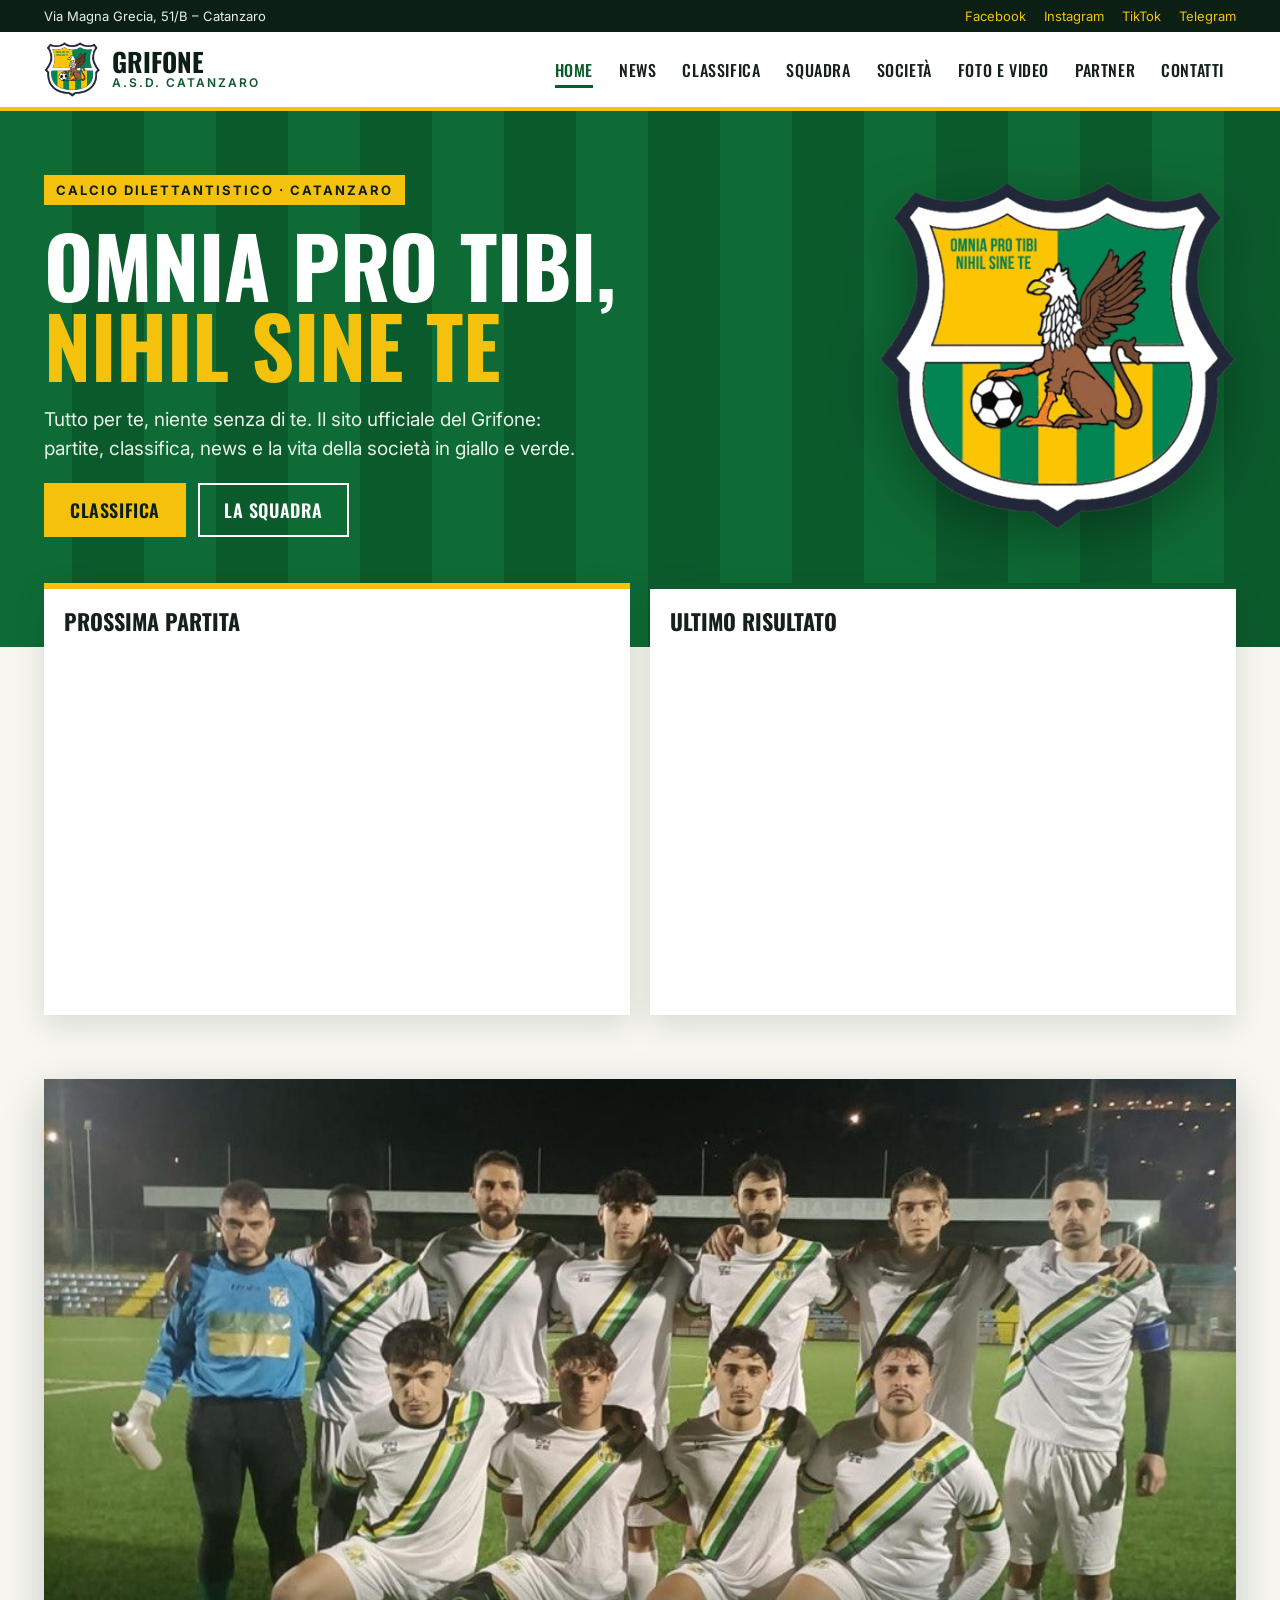
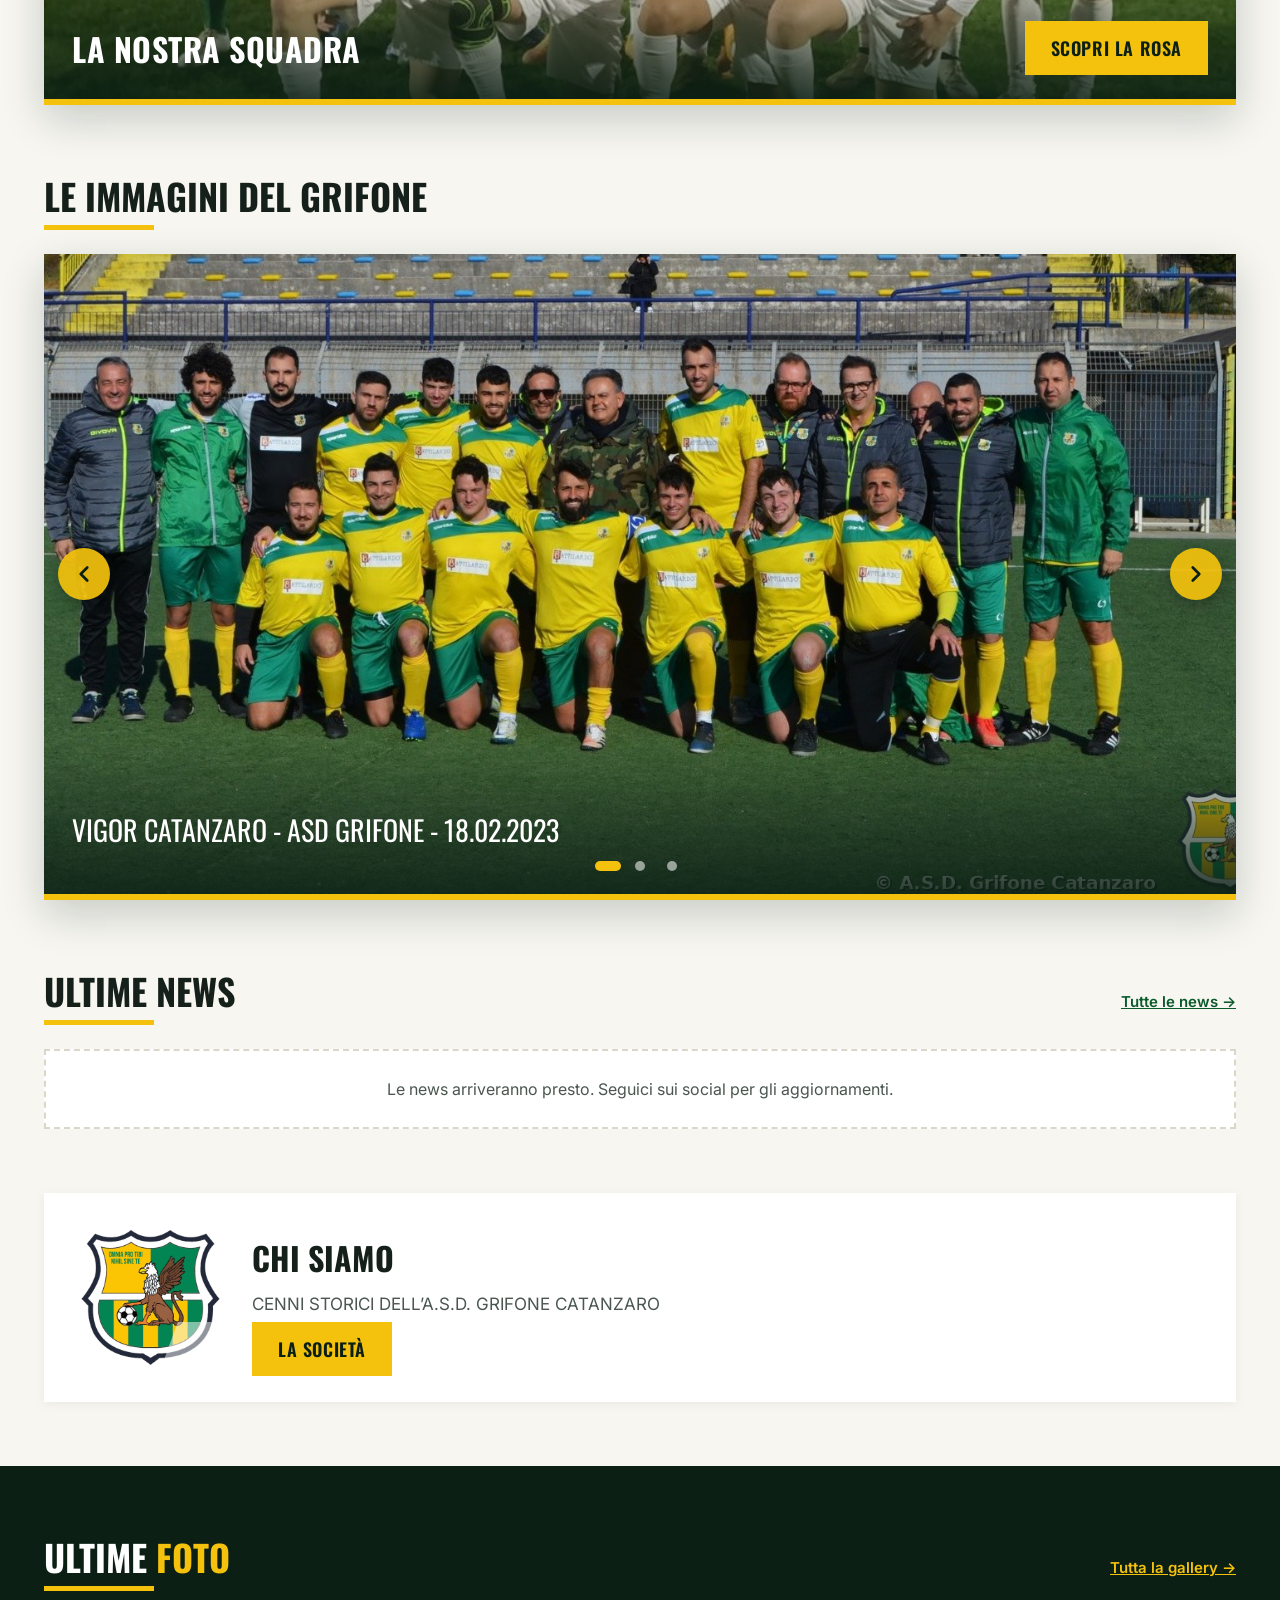
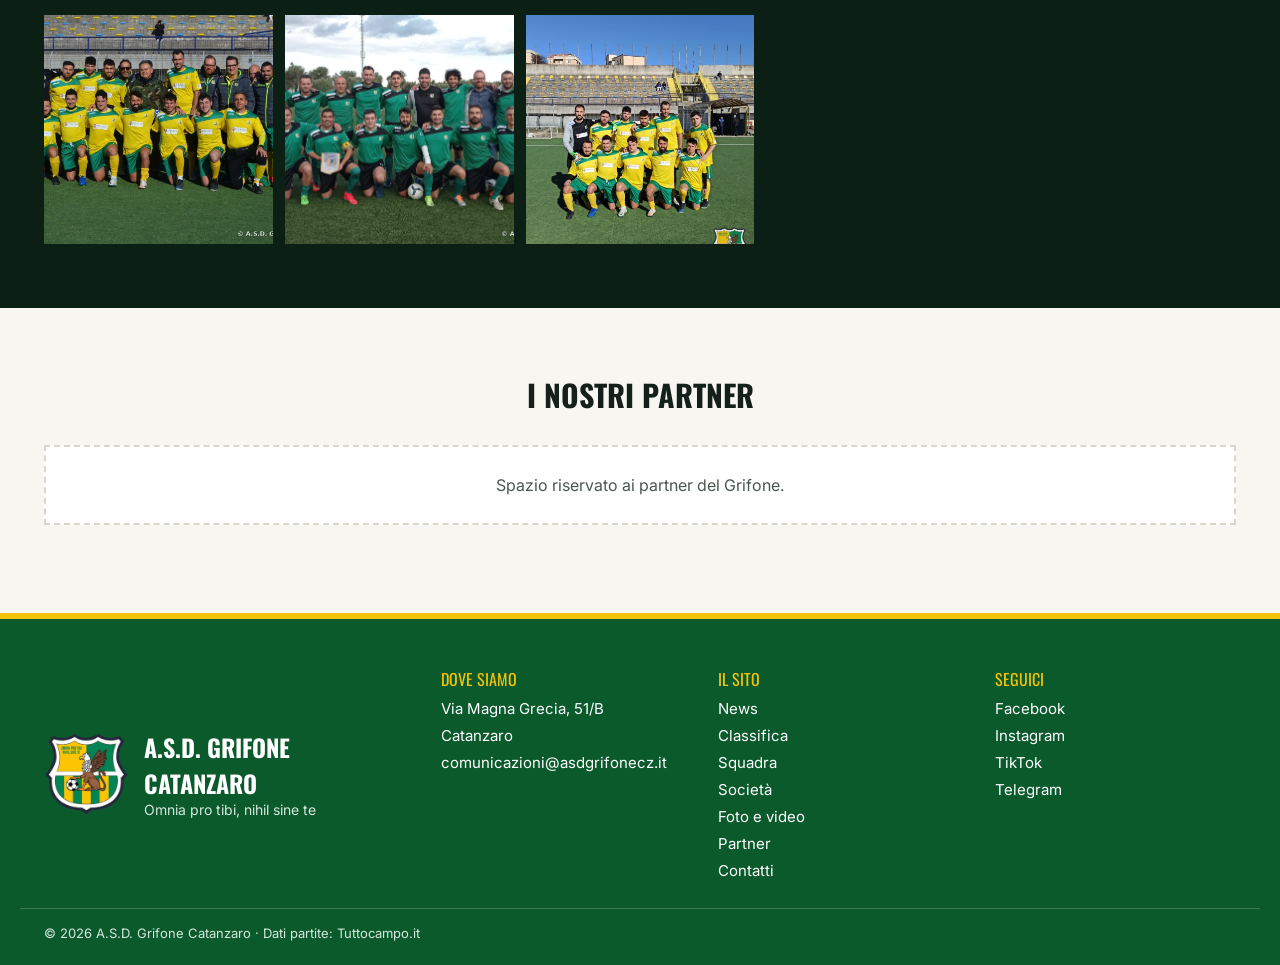
==== commit ee52729a: "Home: foto squadra subito dopo le partite, poi il carosello Co-Authored-By: Claude Opus 5.5 <noreply" ====
--- a/index.html
+++ b/index.html
@@ -74,16 +74,16 @@
   </div>
 </div>
 
-<section class="blk carousel-sec" data-carousel="home" hidden><div class="wrap">
-  <div class="sec-h reveal"><h2 class="car-title">Le immagini del Grifone</h2></div>
-  <div class="car-slot"></div>
-</div></section>
-
 <section class="blk" id="team-block" hidden><div class="wrap">
   <figure class="teamphoto reveal">
     <img id="team-img" src="" alt="Foto di squadra dell'A.S.D. Grifone Catanzaro">
     <figcaption><span class="oswald" id="team-cap">La nostra squadra</span><a class="btn g" href="squadra.html">Scopri la rosa</a></figcaption>
   </figure>
+</div></section>
+
+<section class="blk carousel-sec" data-carousel="home" hidden><div class="wrap">
+  <div class="sec-h reveal"><h2 class="car-title">Le immagini del Grifone</h2></div>
+  <div class="car-slot"></div>
 </div></section>
 
 <section class="blk"><div class="wrap">
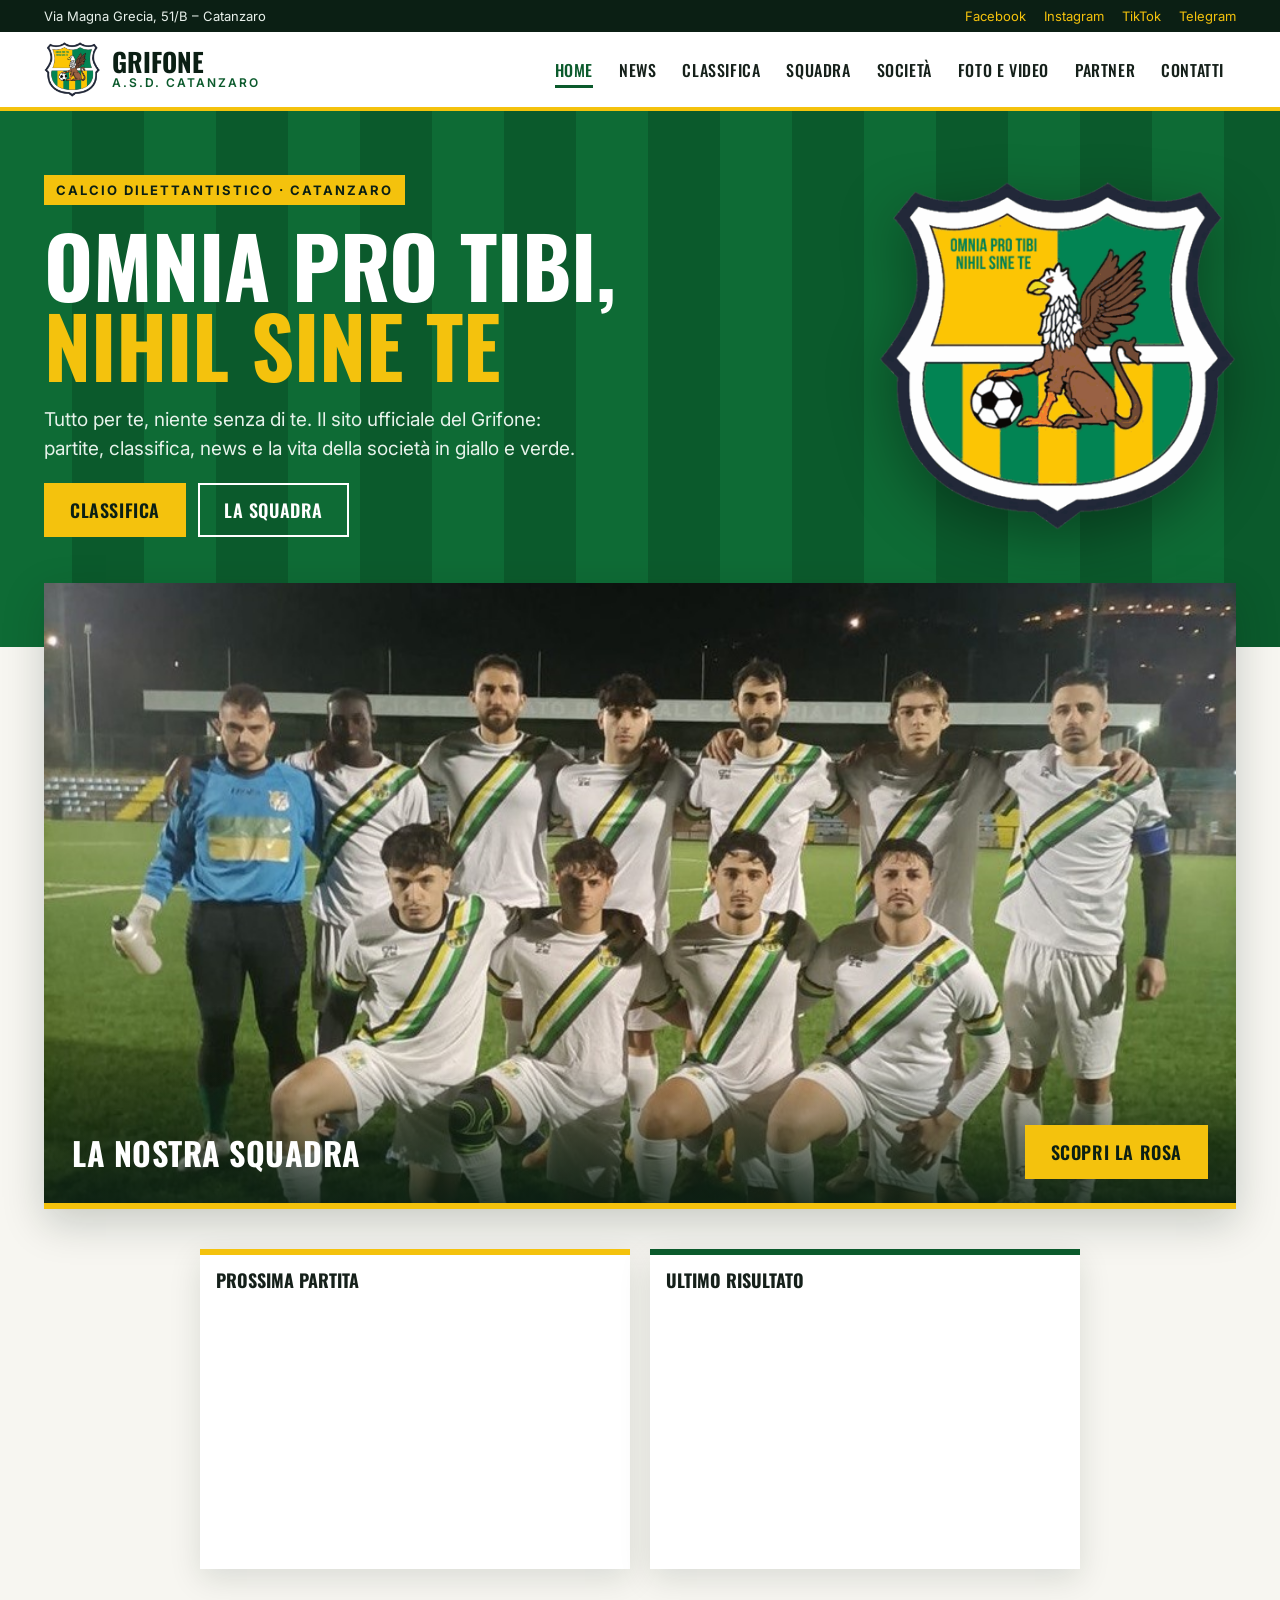
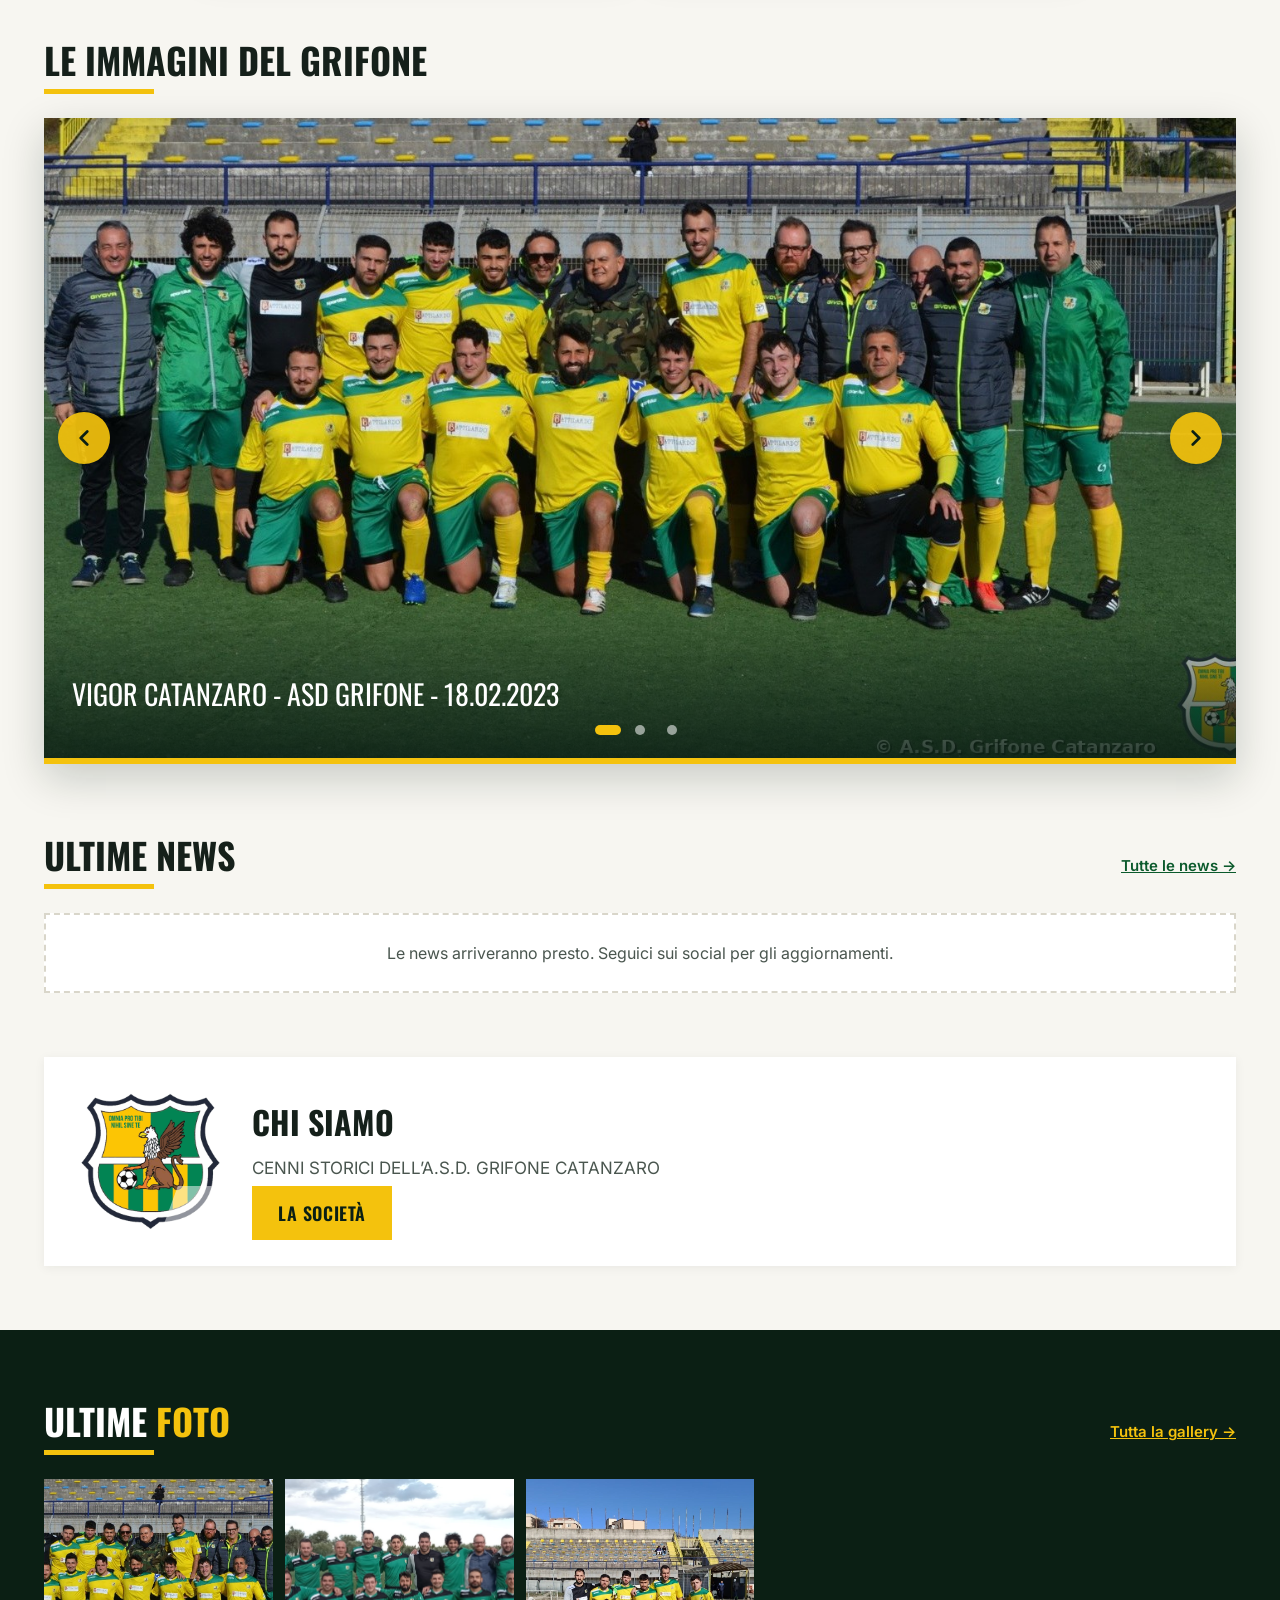
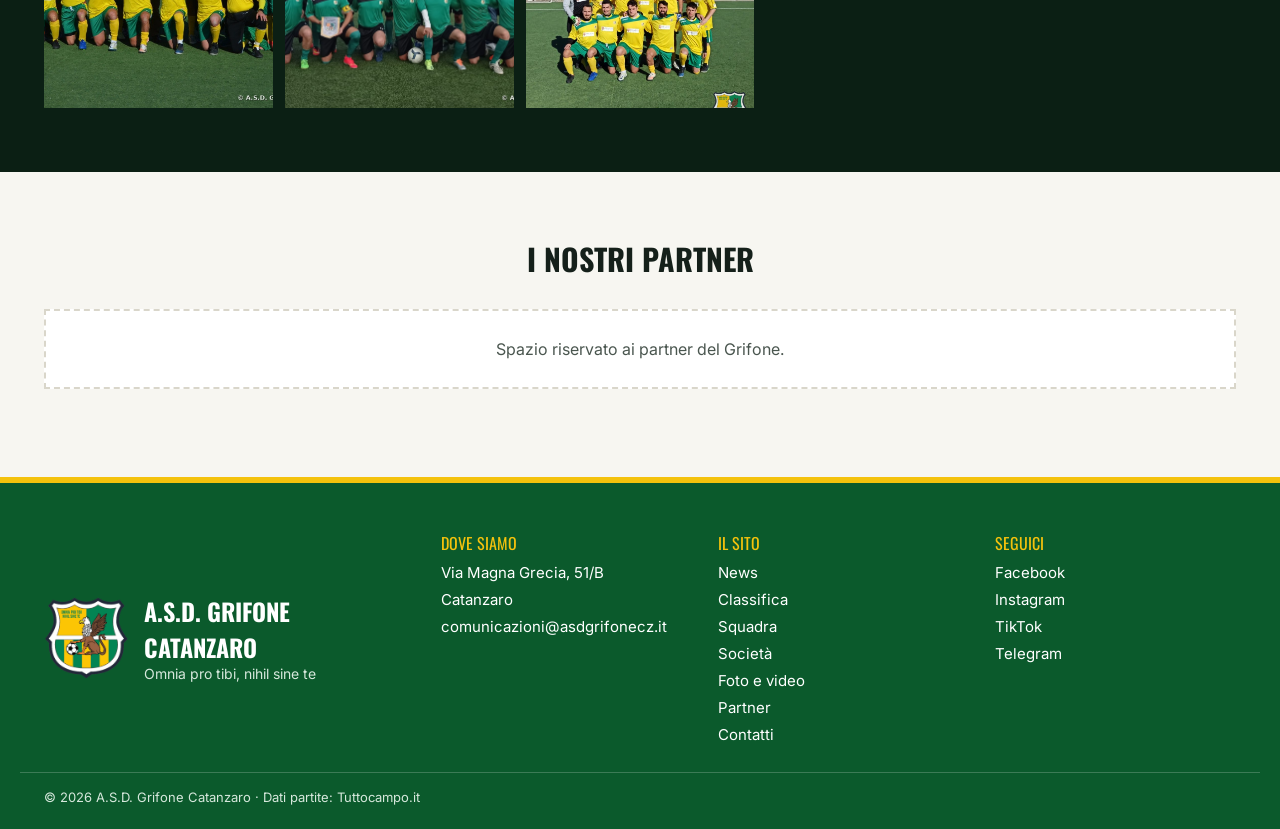
==== commit 49cff02b: "Home: foto squadra in cima, partite rimpicciolite sotto Co-Authored-By: Claude Opus 5.5 <noreply@ant" ====
--- a/index.html
+++ b/index.html
@@ -61,25 +61,26 @@
   </div>
 </section>
 
-<div class="wrap match" id="partite">
-  <div class="grid2">
-    <div class="card gy reveal">
-      <div class="card-h"><h2>Prossima partita</h2></div>
-      <div class="widget"><iframe title="Prossima partita del Grifone" src="https://www.tuttocampo.it/WidgetV2/ProssimaPartita/fb7bef38-b96a-496d-a2a6-3963b61bf1c1" height="350" scrolling="no" loading="lazy"></iframe></div>
-    </div>
-    <div class="card gr reveal">
-      <div class="card-h"><h2>Ultimo risultato</h2></div>
-      <div class="widget"><iframe title="Ultimo risultato del Grifone" src="https://www.tuttocampo.it/WidgetV2/Partita/fb7bef38-b96a-496d-a2a6-3963b61bf1c1" height="350" scrolling="no" loading="lazy"></iframe></div>
-    </div>
-  </div>
-</div>
-
-<section class="blk" id="team-block" hidden><div class="wrap">
+<section class="team-top" id="team-block" hidden><div class="wrap">
   <figure class="teamphoto reveal">
     <img id="team-img" src="" alt="Foto di squadra dell'A.S.D. Grifone Catanzaro">
     <figcaption><span class="oswald" id="team-cap">La nostra squadra</span><a class="btn g" href="squadra.html">Scopri la rosa</a></figcaption>
   </figure>
 </div></section>
+
+<div class="wrap match-mini" id="partite">
+  <div class="grid2">
+    <div class="card gy reveal">
+      <div class="card-h"><h2>Prossima partita</h2></div>
+      <div class="widget mini"><div class="wscale" style="--h:350px"><iframe title="Prossima partita del Grifone" src="https://www.tuttocampo.it/WidgetV2/ProssimaPartita/fb7bef38-b96a-496d-a2a6-3963b61bf1c1" width="500" height="350" scrolling="no" loading="lazy"></iframe></div></div>
+    </div>
+    <div class="card gr reveal">
+      <div class="card-h"><h2>Ultimo risultato</h2></div>
+      <div class="widget mini"><div class="wscale" style="--h:350px"><iframe title="Ultimo risultato del Grifone" src="https://www.tuttocampo.it/WidgetV2/Partita/fb7bef38-b96a-496d-a2a6-3963b61bf1c1" width="500" height="350" scrolling="no" loading="lazy"></iframe></div></div>
+    </div>
+  </div>
+</div>
+
 
 <section class="blk carousel-sec" data-carousel="home" hidden><div class="wrap">
   <div class="sec-h reveal"><h2 class="car-title">Le immagini del Grifone</h2></div>
--- a/css/style.css
+++ b/css/style.css
@@ -179,6 +179,19 @@
 .sec-h a{font-weight:600;font-size:15px}
 .dark-sec .sec-h a{color:var(--giallo)}
 
+/* home: foto squadra sopra, partite piccole sotto */
+.team-top{position:relative;z-index:2;margin-top:-64px}
+.match-mini{position:relative;z-index:2;padding-top:40px}
+.hero + .team-top[hidden] + .match-mini{margin-top:-64px;padding-top:0}
+.match-mini .grid2{grid-template-columns:repeat(auto-fit,minmax(min(100%,340px),1fr));max-width:880px;margin:0 auto}
+.match-mini .card-h{padding:12px 16px}
+.match-mini .card-h h2{font-size:18px}
+.widget.mini{padding:0 12px 12px}
+.wscale{--s:.72;width:calc(500px * var(--s));height:calc(var(--h) * var(--s));overflow:hidden;max-width:100%}
+.widget.mini iframe{width:500px;max-width:none;height:var(--h);transform:scale(var(--s));transform-origin:0 0}
+@media (max-width:420px){.wscale{--s:.62}}
+@media (max-width:360px){.wscale{--s:.56}}
+
 /* foto squadra */
 .teamphoto{position:relative;margin:0;overflow:hidden;box-shadow:0 14px 40px rgba(11,31,20,.2);border-bottom:6px solid var(--giallo)}
 .teamphoto img{width:100%;max-height:620px;object-fit:cover;transition:transform 1.2s var(--ease)}
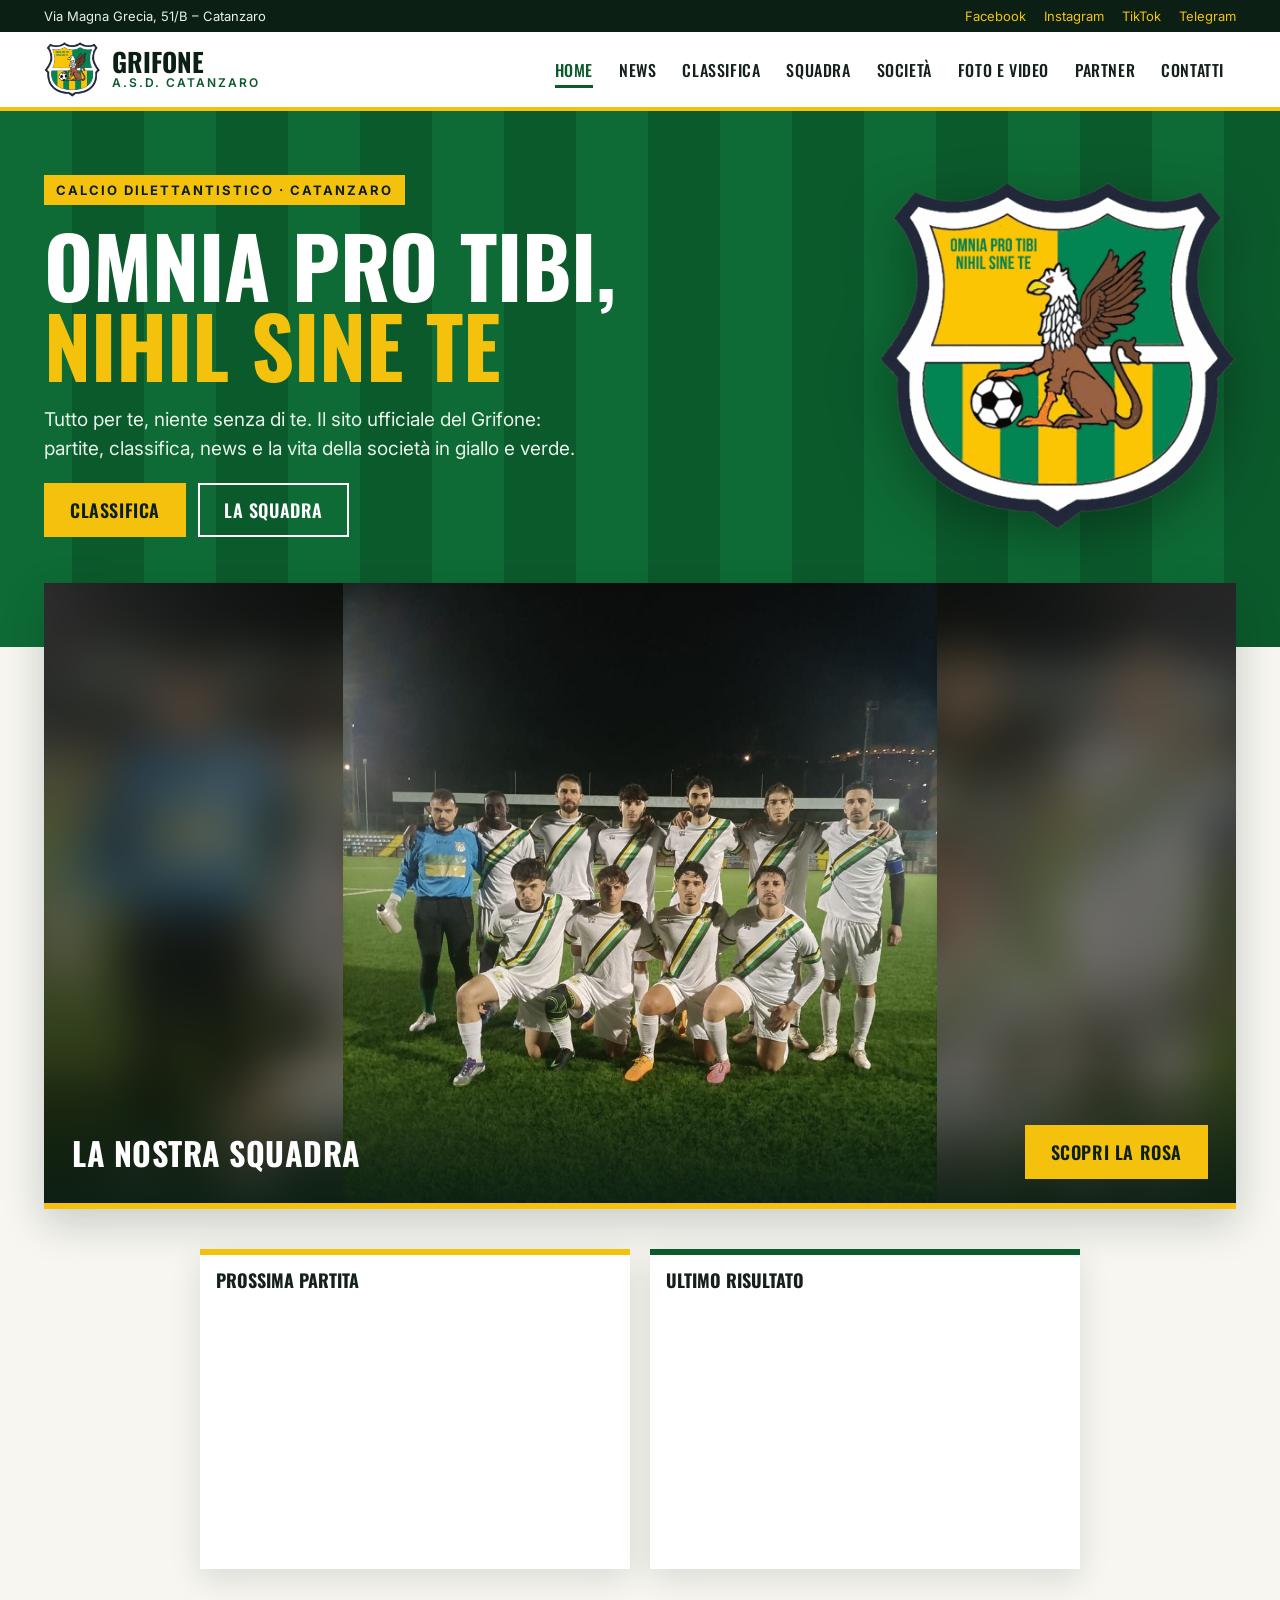
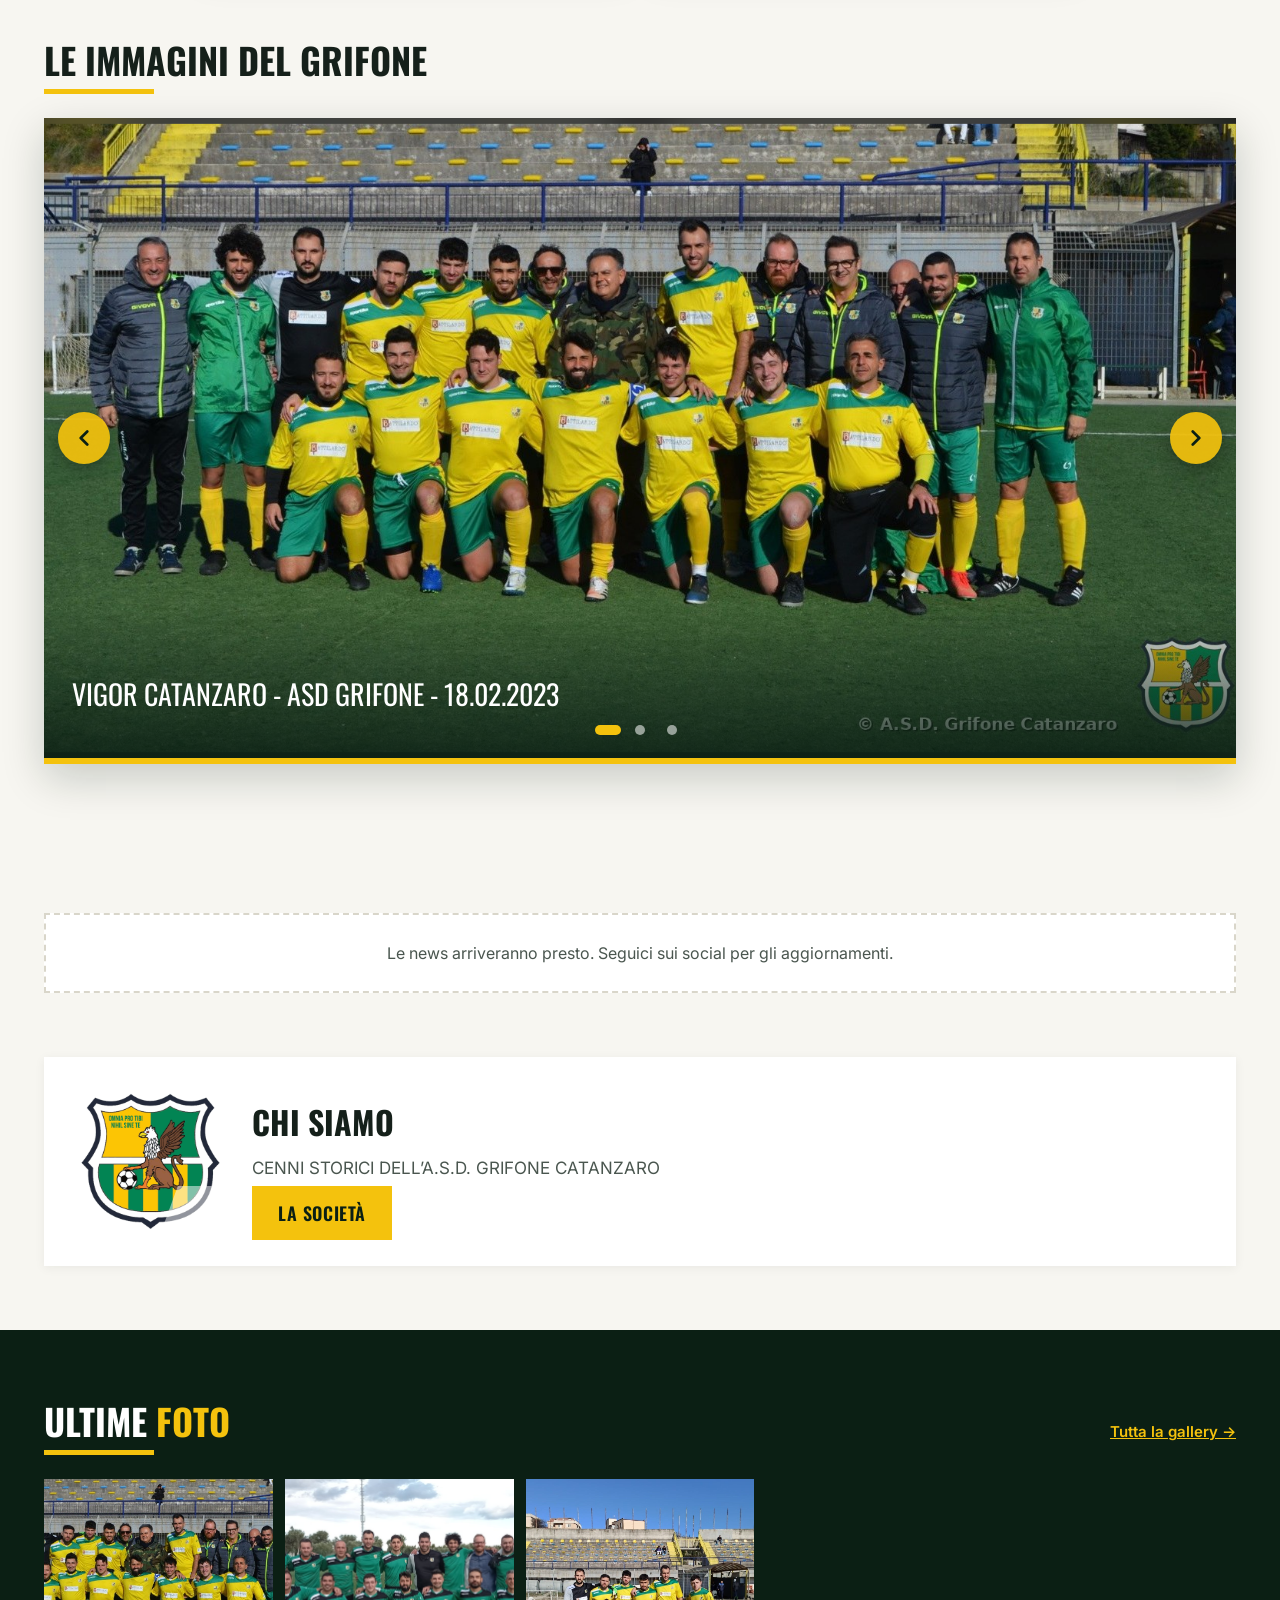
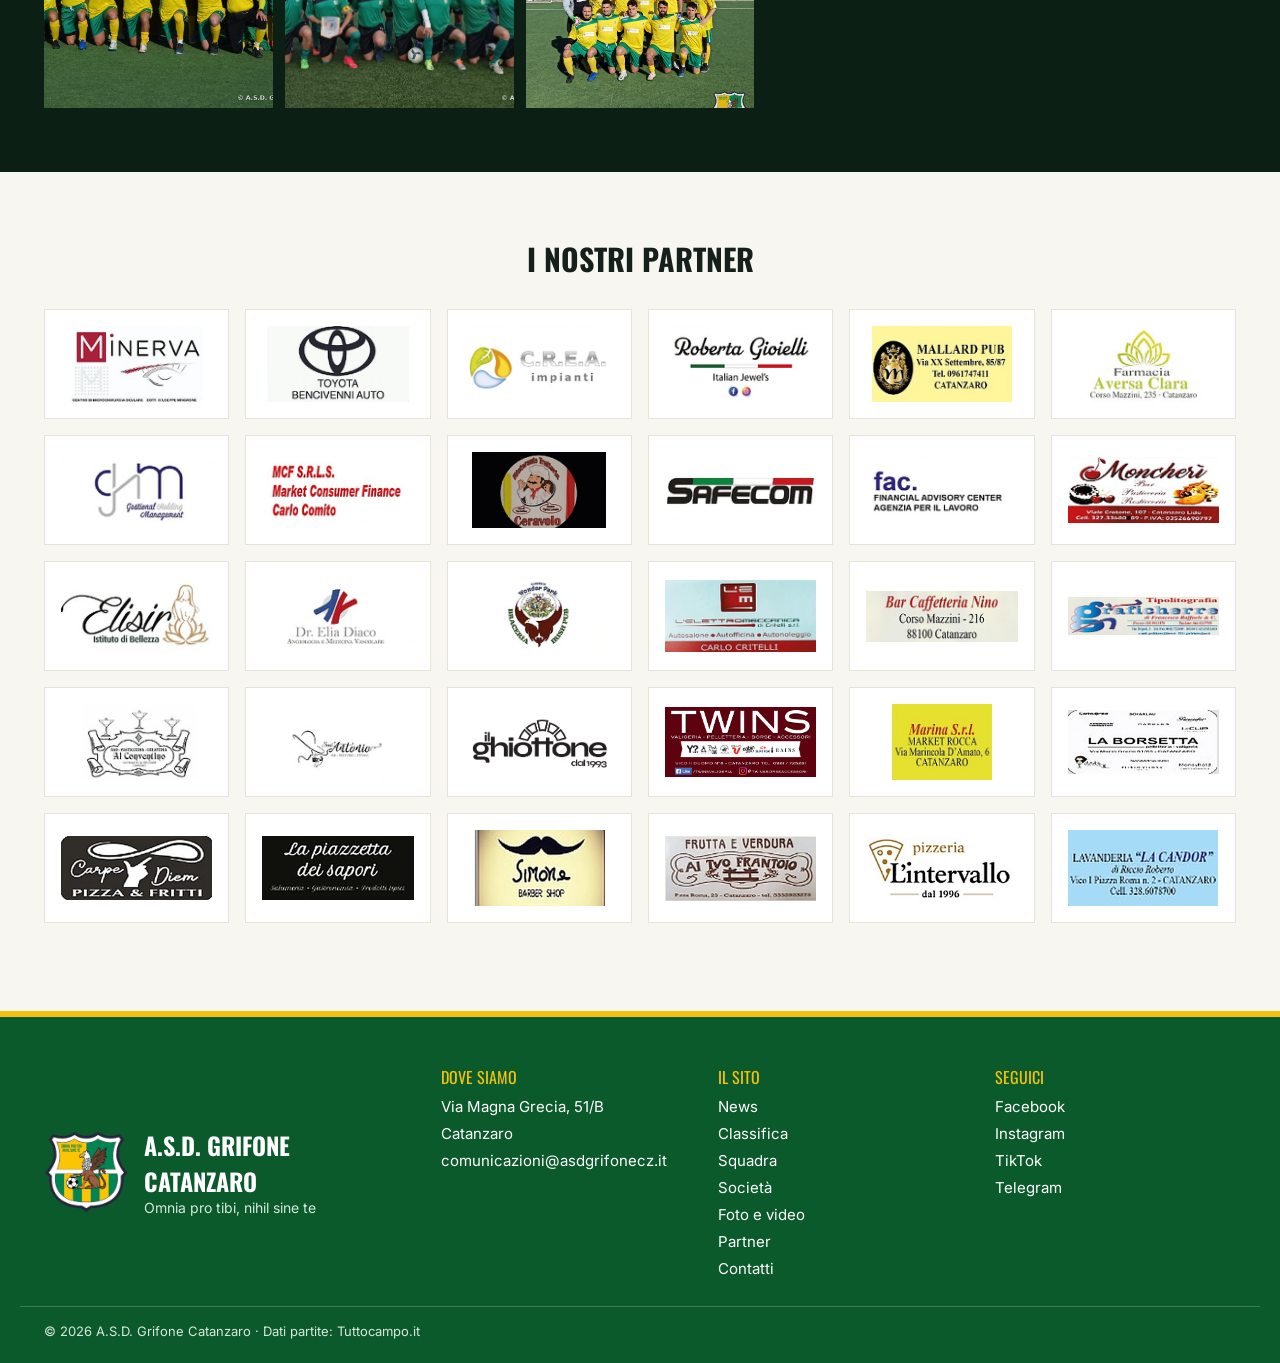
==== commit 12df67ad: "Foto verticali intere con sfondo sfocato (carosello, news, foto squadra) Co-Authored-By: Claude Opus" ====
--- a/index.html
+++ b/index.html
@@ -63,7 +63,7 @@
 
 <section class="team-top" id="team-block" hidden><div class="wrap">
   <figure class="teamphoto reveal">
-    <img id="team-img" src="" alt="Foto di squadra dell'A.S.D. Grifone Catanzaro">
+    <img class="blurbg" id="team-bg" src="" alt="" aria-hidden="true"><img class="main" id="team-img" src="" alt="Foto di squadra dell'A.S.D. Grifone Catanzaro">
     <figcaption><span class="oswald" id="team-cap">La nostra squadra</span><a class="btn g" href="squadra.html">Scopri la rosa</a></figcaption>
   </figure>
 </div></section>
--- a/css/style.css
+++ b/css/style.css
@@ -90,6 +90,8 @@
 .nc .img{height:170px;overflow:hidden;background:var(--verde)}
 .nc .img img{width:100%;height:100%;object-fit:cover;transition:transform .6s var(--ease)}
 .nc:hover .img img{transform:scale(1.08)}
+.nc .img.poster{height:300px;background:var(--scuro)}
+.nc .img.poster img{object-fit:contain}
 .nc .img.noimg{display:flex;align-items:center;justify-content:center;background:repeating-linear-gradient(90deg,var(--verde2) 0 24px,var(--verde) 24px 48px)}
 .nc .img.noimg img{width:70px;height:auto;object-fit:contain}
 .nc .t{padding:18px 18px 22px;display:flex;flex-direction:column;gap:8px}
@@ -126,9 +128,9 @@
 .partners h2{margin:0 0 28px;font-family:Oswald,sans-serif;font-size:30px;text-transform:uppercase}
 .plogos{display:grid;grid-template-columns:repeat(auto-fit,minmax(160px,1fr));gap:16px;margin-bottom:24px}
 .pl{background:#fff;height:110px;border:1px solid #E6E4DA;display:flex;align-items:center;justify-content:center;padding:16px;color:var(--testo);text-decoration:none;font-weight:700;transition:transform .3s var(--ease),box-shadow .3s,border-color .3s}
-.pl img{max-height:100%;width:auto;object-fit:contain;filter:grayscale(1);opacity:.75;transition:filter .3s,opacity .3s}
+.pl img{max-height:100%;width:auto;object-fit:contain;transition:transform .3s var(--ease)}
 .pl:hover{transform:translateY(-4px);box-shadow:0 12px 24px rgba(11,31,20,.12);border-color:var(--giallo)}
-.pl:hover img{filter:none;opacity:1}
+.pl:hover img{transform:scale(1.05)}
 
 /* footer */
 footer{background:var(--verde);color:#fff;border-top:6px solid var(--giallo)}
@@ -342,6 +344,17 @@
 .lb-btn.prev{left:-8px}.lb-btn.next{right:-8px}
 @media (max-width:600px){.lb-btn{width:44px;height:44px}.lb-btn.prev{left:4px}.lb-btn.next{right:4px}}
 
+/* foto verticali: intere, con lo sfondo sfocato ai lati */
+.slide .blurbg,.nc .img .blurbg,.teamphoto .blurbg{position:absolute;inset:0;width:100%;height:100%;object-fit:cover;filter:blur(22px) brightness(.55);transform:scale(1.15)}
+.slide img.main{position:relative;object-fit:contain}
+.slide.on img.main{transform:scale(1.03)}
+.slide.on img.blurbg{transform:scale(1.15)}
+.nc .img{position:relative}
+.nc .img.fit img.main{position:relative;object-fit:contain}
+.nc:hover .img.fit img.main{transform:scale(1.05)}
+.teamphoto{background:var(--scuro)}
+.teamphoto img.main{position:relative;object-fit:contain;max-height:620px}
+
 /* manutenzione */
 html.chk body{visibility:hidden}
 .mnt{position:fixed;inset:0;z-index:999;overflow:auto;color:#fff;display:flex;align-items:center;justify-content:center;padding:32px 20px;background-color:var(--scuro);background-image:repeating-linear-gradient(-45deg,rgba(244,194,13,.07) 0 40px,transparent 40px 80px)}
